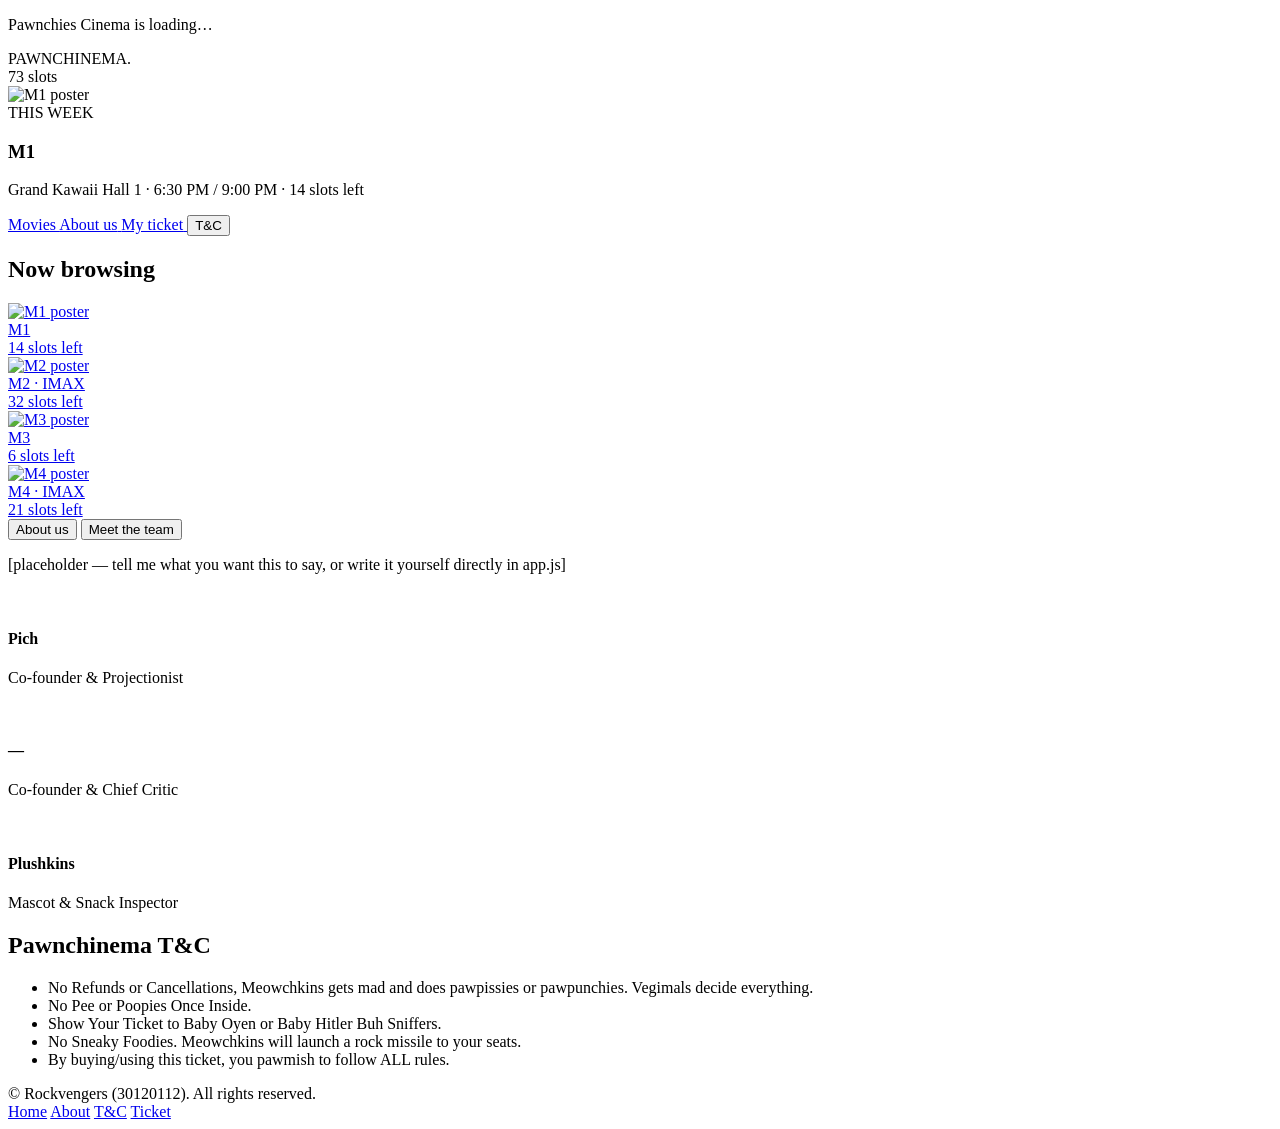
==== main.html @ f7fcdf79 "Create main.html" ====
<!DOCTYPE html>
<html lang="en">
<head>
<meta charset="UTF-8">
<meta name="viewport" content="width=device-width, initial-scale=1.0">
<title>Seat Selection</title>
<link rel="stylesheet" href="style.css">
</head>
<body>

<header class="topbar">
  <a href="index.html" class="brand" style="text-decoration:none;">← Back</a>
  <div class="topbar-right">
    <span class="slots-pill">pick a seat</span>
  </div>
</header>

<main id="movieRoot">
  <section style="margin-top:22px;">
    <div class="detail-hero">
      <img id="detailPoster" src="" alt="Movie poster">
      <div>
        <h2 id="detailCode"></h2>
        <p class="slots" id="detailSlots"></p>
      </div>
    </div>
  </section>

  <section>
    <h2>Showtime</h2>
    <div class="showtimes" id="showtimes"></div>
  </section>

  <section>
    <h2>Pick a seat</h2>
    <div class="screen-bar">
      <div class="curve"></div>
      SCREEN
    </div>
    <div class="seat-map" id="seatMap"></div>
    <div class="seat-legend">
      <span><span class="swatch" style="background:var(--panel)"></span>Open</span>
      <span><span class="swatch" style="background:var(--panel-2)"></span>Taken</span>
      <span><span class="swatch" style="background:#3a2f17"></span>Pich's seat</span>
      <span><span class="swatch" style="background:#2a1820;box-shadow:0 0 0 1px #ff6fae inset"></span>K6/K7</span>
      <span><span class="swatch" style="background:var(--gold)"></span>Your pick</span>
    </div>
  </section>

  <div class="cta-bar">
    <p class="summary" id="ctaSummary">Pick a showtime and a seat to continue</p>
    <button class="pick-btn" id="ctaButton" disabled>Continue to payment</button>
  </div>
</main>

<footer class="site-footer">© Rockvengers (30120112). All rights reserved.</footer>

<div class="mascot" aria-hidden="true"></div>

<!-- T&C modal -->
<div class="modal-backdrop" id="tncModal">
  <div class="modal-panel">
    <h3>Pawnchies T&amp;C</h3>
    <div class="tnc-scroll" id="tncScroll">
      <ul>
        <li>No Refunds or Cancellations. Test. Vegimals decide everything.</li>
        <li>No Pee or Poopies Once Inside.</li>
        <li>Show Your Ticket to Baby Oyen or Baby Hitler Buh Sniffers.</li>
        <li>No Sneaky Foodies. Meowchkins will launch a rock missile to your seats.</li>
        <li>By buying/using this ticket, you pawmish to follow ALL rules.</li>
      </ul>
    </div>
    <p class="scroll-hint" id="scrollHint">Scroll to the bottom to unlock the checkbox</p>
    <label class="agree-row">
      <input type="checkbox" id="agreeCheck" disabled>
      I've read the T&amp;C and I pawmish to follow them
    </label>
    <button class="pick-btn" id="tncConfirm" disabled>Confirm &amp; get ticket</button>
    <button class="pick-btn" id="tncCancel" style="background:var(--panel-2);color:var(--text);margin-top:8px;">Not yet</button>
  </div>
</div>

<script src="app.js"></script>
</body>
</html>
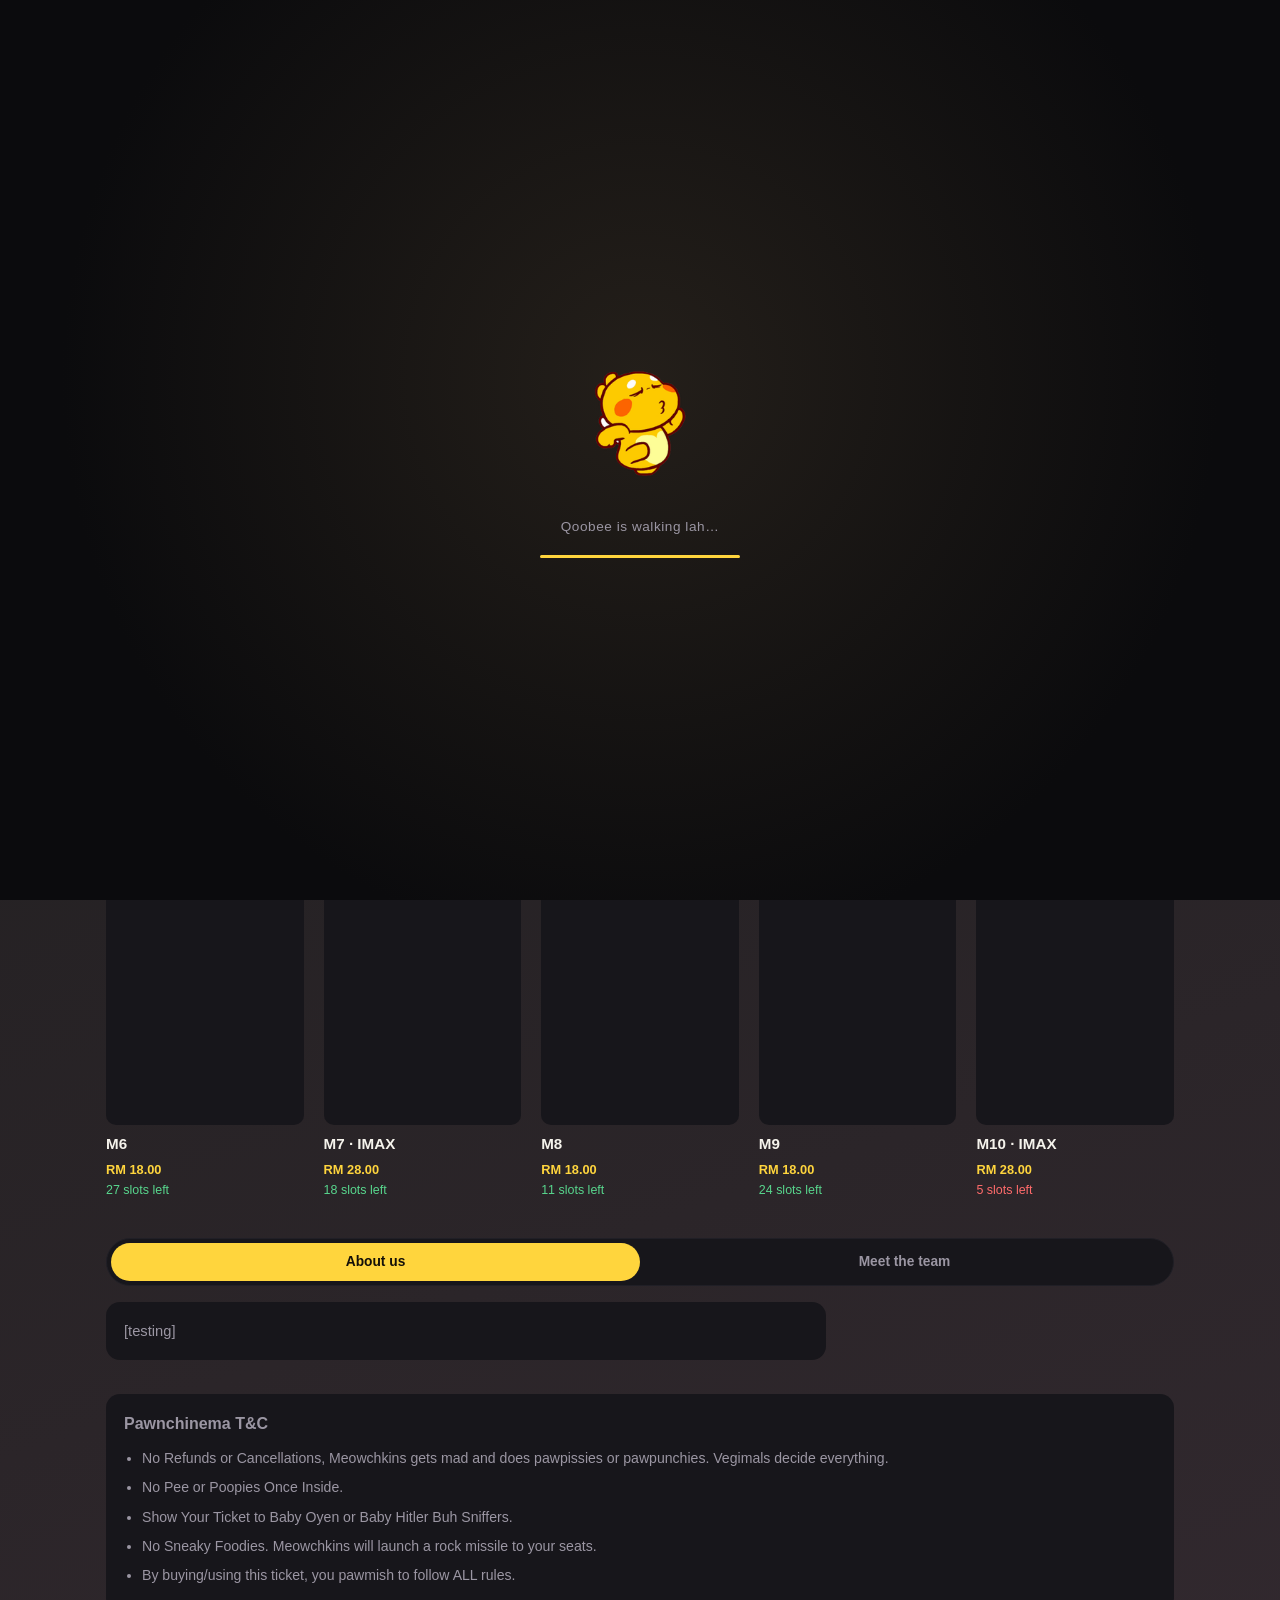
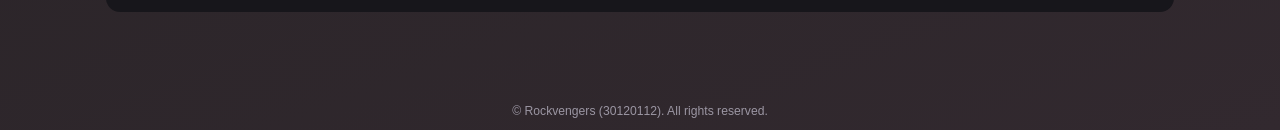
==== commit 13761e25: "Qoobee" ====
--- a/main.html
+++ b/main.html
@@ -4,6 +4,7 @@
 <meta charset="UTF-8">
 <meta name="viewport" content="width=device-width, initial-scale=1.0">
 <title>Seat Selection</title>
+<link rel="icon" href="assets/polaroid-3.ico">
 <link rel="stylesheet" href="style.css">
 </head>
 <body>
@@ -11,7 +12,7 @@
 <header class="topbar">
   <a href="index.html" class="brand" style="text-decoration:none;">← Back</a>
   <div class="topbar-right">
-    <span class="slots-pill">pick a seat</span>
+    <span class="slots-pill">pick seats</span>
   </div>
 </header>
 
@@ -22,6 +23,8 @@
       <div>
         <h2 id="detailCode"></h2>
         <p class="slots" id="detailSlots"></p>
+        <p class="price-tag" id="detailPrice"></p>
+        <p class="desc" id="detailDesc"></p>
       </div>
     </div>
   </section>
@@ -32,8 +35,8 @@
   </section>
 
   <section>
-    <h2>Pick a seat</h2>
-    <div class="screen-bar">
+    <h2>Pick your seats</h2>
+    <div class="screen-bar" id="screenBar">
       <div class="curve"></div>
       SCREEN
     </div>
@@ -41,21 +44,18 @@
     <div class="seat-legend">
       <span><span class="swatch" style="background:var(--panel)"></span>Open</span>
       <span><span class="swatch" style="background:var(--panel-2)"></span>Taken</span>
-      <span><span class="swatch" style="background:#3a2f17"></span>Pich's seat</span>
-      <span><span class="swatch" style="background:#2a1820;box-shadow:0 0 0 1px #ff6fae inset"></span>K6/K7</span>
       <span><span class="swatch" style="background:var(--gold)"></span>Your pick</span>
     </div>
   </section>
 
   <div class="cta-bar">
-    <p class="summary" id="ctaSummary">Pick a showtime and a seat to continue</p>
+    <p class="summary" id="ctaSummary">Pick a showtime and your seats to continue</p>
     <button class="pick-btn" id="ctaButton" disabled>Continue to payment</button>
   </div>
 </main>
 
 <footer class="site-footer">© Rockvengers (30120112). All rights reserved.</footer>
 
-<div class="mascot" aria-hidden="true"></div>
 
 <!-- T&C modal -->
 <div class="modal-backdrop" id="tncModal">
@@ -63,7 +63,7 @@
     <h3>Pawnchies T&amp;C</h3>
     <div class="tnc-scroll" id="tncScroll">
       <ul>
-        <li>No Refunds or Cancellations. Test. Vegimals decide everything.</li>
+        <li>No Refunds or Cancellations, Meowchkins gets mad and does pawpissies or pawpunchies. Vegimals decide everything.</li>
         <li>No Pee or Poopies Once Inside.</li>
         <li>Show Your Ticket to Baby Oyen or Baby Hitler Buh Sniffers.</li>
         <li>No Sneaky Foodies. Meowchkins will launch a rock missile to your seats.</li>
--- a/style.css
+++ b/style.css
@@ -0,0 +1,486 @@
+:root{
+  --bg:#0b0b0d;
+  --panel:#17161b;
+  --panel-2:#201f26;
+  --gold:#ffd53d;
+  --gold-deep:#caa100;
+  --text:#f5f3ec;
+  --muted:#9b96a3;
+  --good:#58d68d;
+  --danger:#ff6b6b;
+  --radius:14px;
+}
+*{box-sizing:border-box;}
+body{
+  margin:0;
+  font-family:-apple-system,BlinkMacSystemFont,"Segoe UI",Roboto,Arial,sans-serif;
+  background:var(--bg);
+  color:var(--text);
+  line-height:1.5;
+  padding-bottom:70px;
+}
+a{color:inherit;}
+img{max-width:100%;}
+
+.topbar{
+  display:flex;
+  align-items:center;
+  justify-content:space-between;
+  padding:16px 18px;
+  border-bottom:1px solid var(--panel-2);
+}
+.brand{
+  display:flex;
+  align-items:center;
+  gap:8px;
+  font-weight:800;
+  font-size:1.15rem;
+  letter-spacing:0.01em;
+}
+.brand .dot{color:var(--gold);}
+.desktop-nav{display:none;gap:28px;align-items:center;}
+.desktop-nav a{color:var(--muted);text-decoration:none;font-size:0.9rem;font-weight:600;}
+.desktop-nav a:hover{color:var(--gold);}
+.topbar-right{
+  display:flex;
+  align-items:center;
+  gap:14px;
+  font-size:0.85rem;
+}
+.slots-pill{
+  background:var(--panel);
+  border:1px solid var(--panel-2);
+  color:var(--gold);
+  padding:5px 12px;
+  border-radius:999px;
+  font-weight:700;
+}
+
+.banner-wrap{padding:18px 16px 4px;}
+.spotlight{
+  background:linear-gradient(160deg,#1b1a20,#242029);
+  border:1px solid var(--panel-2);
+  border-radius:18px;
+  padding:20px;
+  display:flex;
+  gap:16px;
+  align-items:center;
+}
+.spotlight img{
+  width:84px;height:122px;object-fit:cover;border-radius:10px;flex-shrink:0;
+}
+.spotlight .tag{
+  display:inline-block;
+  font-size:0.68rem;
+  background:var(--gold);
+  color:#141008;
+  padding:2px 8px;
+  border-radius:5px;
+  font-weight:800;
+  letter-spacing:0.02em;
+}
+.spotlight h3{margin:6px 0 4px;font-size:1.1rem;}
+.spotlight p{margin:0;color:var(--muted);font-size:0.85rem;}
+.dots{
+  display:flex;justify-content:center;gap:6px;margin:12px 0 2px;
+}
+.dots span{
+  width:6px;height:6px;border-radius:50%;background:var(--panel-2);
+}
+.dots span.active{background:var(--gold);width:16px;border-radius:4px;}
+
+.quicklinks{
+  display:flex;
+  gap:20px;
+  padding:22px 16px 4px;
+  overflow-x:auto;
+}
+.quicklink{
+  display:flex;
+  flex-direction:column;
+  align-items:center;
+  gap:6px;
+  flex:0 0 auto;
+  width:64px;
+  background:none;
+  border:none;
+  color:var(--text);
+  font:inherit;
+  cursor:pointer;
+  text-decoration:none;
+  text-align:center;
+}
+.quicklink .circle{
+  width:50px;height:50px;border-radius:50%;
+  background:var(--panel);
+  border:1px solid var(--panel-2);
+  display:flex;align-items:center;justify-content:center;
+  font-size:1.3rem;
+}
+.quicklink span{font-size:0.7rem;color:var(--muted);}
+
+main{max-width:720px;margin:0 auto;padding:0 16px 40px;}
+section{margin-top:34px;}
+section > h2{
+  font-size:1rem;
+  margin:0 0 12px;
+  color:var(--muted);
+  font-weight:700;
+}
+
+.tab-toggle{
+  display:flex;
+  background:var(--panel);
+  border-radius:999px;
+  padding:4px;
+  margin-bottom:16px;
+  border:1px solid var(--panel-2);
+}
+.tab-toggle button{
+  flex:1;
+  padding:9px 0;
+  border:none;
+  border-radius:999px;
+  background:none;
+  color:var(--muted);
+  font:inherit;
+  font-weight:700;
+  font-size:0.86rem;
+  cursor:pointer;
+}
+.tab-toggle button.active{
+  background:var(--gold);
+  color:#141008;
+}
+.tab-panel{display:none;}
+.tab-panel.active{display:block;}
+.about-copy{
+  background:var(--panel);
+  border-radius:var(--radius);
+  padding:18px;
+  color:var(--muted);
+  font-size:0.92rem;
+}
+.about-copy p{margin:0 0 10px;}
+.about-copy p:last-child{margin:0;}
+
+.browse-row{
+  display:flex;gap:16px;overflow-x:auto;
+  padding:4px 4px 14px;
+  scroll-snap-type:x mandatory;
+  -webkit-overflow-scrolling:touch;
+}
+.browse-row::-webkit-scrollbar{height:6px;}
+.browse-row::-webkit-scrollbar-thumb{background:var(--panel-2);border-radius:4px;}
+.poster-card{
+  flex:0 0 auto;width:148px;scroll-snap-align:start;
+  text-align:left;color:inherit;text-decoration:none;
+  display:block;
+}
+.poster-card img{
+  width:148px;height:216px;object-fit:cover;border-radius:10px;
+  background:var(--panel);display:block;
+  transition:transform .2s ease;
+}
+.poster-card:hover img{transform:scale(1.03);}
+.poster-card .code{
+  margin-top:8px;font-weight:800;font-size:0.95rem;
+}
+.poster-card .slots{
+  margin-top:2px;font-size:0.78rem;color:var(--good);
+}
+.poster-card .slots.low{color:var(--danger);}
+
+.team-grid{
+  display:grid;grid-template-columns:repeat(auto-fit,minmax(130px,1fr));gap:14px;
+}
+.team-card{
+  background:var(--panel);border-radius:var(--radius);padding:14px;text-align:center;
+}
+.team-card img{
+  width:100%;aspect-ratio:1/1;object-fit:cover;border-radius:50%;background:var(--panel-2);
+}
+.team-card h4{margin:10px 0 2px;font-size:0.92rem;}
+.team-card p{margin:0;font-size:0.76rem;color:var(--muted);}
+
+.tnc-box{
+  background:var(--panel);border-radius:var(--radius);padding:18px;
+}
+.tnc-box ul{margin:0;padding-left:18px;color:var(--muted);font-size:0.88rem;}
+.tnc-box li{margin-bottom:8px;}
+
+footer.site-footer{
+  text-align:center;color:var(--muted);font-size:0.76rem;padding:30px 16px 10px;
+}
+.bottom-tabs{
+  position:fixed;bottom:0;left:0;right:0;
+  background:var(--bg);
+  border-top:1px solid var(--panel-2);
+  display:flex;
+  z-index:30;
+}
+.bottom-tabs a{
+  flex:1;display:flex;flex-direction:column;align-items:center;gap:3px;
+  padding:9px 0 8px;text-decoration:none;color:var(--muted);font-size:0.68rem;
+}
+.bottom-tabs a.active{color:var(--gold);}
+.bottom-tabs .icon{font-size:1.1rem;}
+.bottom-tabs a.nav-center{justify-content:flex-end;}
+.nav-center-circle{
+  width:48px;height:48px;border-radius:50%;
+  margin-top:-26px;
+  background:var(--gold);color:#141008;
+  display:flex;align-items:center;justify-content:center;
+  box-shadow:0 4px 12px rgba(0,0,0,0.45);
+}
+.center-label{font-size:0.68rem;color:var(--muted);margin-top:3px;}
+
+@media (min-width:860px){
+  .desktop-nav{display:flex;}
+  .bottom-tabs{display:none;}
+  .quicklinks{display:none;}
+  body{padding-bottom:0;}
+  main{padding-bottom:60px;}
+}
+
+.detail-hero{display:flex;gap:16px;align-items:flex-start;}
+.detail-hero img{width:120px;height:176px;object-fit:cover;border-radius:12px;}
+.detail-hero h2{margin:0 0 4px;font-size:1.3rem;}
+.detail-hero .slots{color:var(--good);font-size:0.85rem;margin:0;}
+
+.showtimes{display:flex;flex-wrap:wrap;gap:8px;margin-top:6px;}
+.showtime-btn{
+  padding:9px 14px;border-radius:8px;border:1px solid var(--panel-2);
+  background:var(--panel);color:var(--text);cursor:pointer;font-size:0.86rem;
+}
+.showtime-btn.selected{background:var(--gold);border-color:var(--gold);color:#141008;font-weight:700;}
+
+.screen-bar{
+  margin:22px auto 18px;
+  width:84%;
+  text-align:center;
+  color:var(--muted);
+  font-size:0.72rem;
+  letter-spacing:0.15em;
+}
+.screen-bar .curve{
+  height:6px;background:var(--panel-2);
+  border-radius:50%/100% 100% 0 0;
+  margin-bottom:8px;
+}
+.seat-map{display:flex;flex-direction:column;gap:6px;align-items:flex-start;overflow-x:auto;max-width:100%;padding-bottom:4px;}
+/* auto margins centre narrow rows but fall back to the left edge when a row is
+   wider than the screen, so the left seats stay reachable by scrolling */
+.seat-row{display:flex;gap:4px;align-items:center;margin-inline:auto;}
+.row-label{width:14px;flex-shrink:0;color:var(--muted);font-size:0.66rem;text-align:center;}
+.seat{
+  width:22px;height:21px;flex-shrink:0;border-radius:5px 5px 2px 2px;
+  background:var(--panel);border:1px solid var(--panel-2);
+  cursor:pointer;font-size:0.55rem;color:var(--muted);
+  display:flex;align-items:center;justify-content:center;
+}
+.seat.taken{background:var(--panel-2);color:#59525f;cursor:not-allowed;}
+.seat.selected{background:var(--gold);border-color:var(--gold);color:#141008;font-weight:700;}
+.seat-legend{display:flex;gap:14px;justify-content:center;margin-top:16px;flex-wrap:wrap;font-size:0.74rem;color:var(--muted);}
+.seat-legend .swatch{display:inline-block;width:12px;height:12px;border-radius:3px;margin-right:5px;vertical-align:-1px;}
+
+.pay-summary{
+  background:var(--panel);border-radius:var(--radius);padding:16px;margin-top:18px;
+}
+.pay-summary h3{margin:0 0 4px;font-size:1.05rem;}
+.pay-summary p{margin:0;color:var(--muted);font-size:0.85rem;}
+.pay-methods{display:flex;flex-direction:column;gap:10px;margin-top:14px;}
+.pay-method{
+  display:flex;align-items:center;gap:12px;
+  background:var(--panel);border:1px solid var(--panel-2);border-radius:12px;
+  padding:14px;cursor:pointer;
+}
+.pay-method input{width:18px;height:18px;flex-shrink:0;}
+.pay-method .pm-name{font-weight:700;}
+.pay-method .pm-sub{font-size:0.76rem;color:var(--muted);}
+.card-fields{margin-top:16px;display:flex;flex-direction:column;gap:10px;}
+.card-fields input{
+  background:var(--panel);border:1px solid var(--panel-2);border-radius:9px;
+  padding:12px;color:var(--text);font:inherit;font-size:0.9rem;
+}
+.card-row{display:flex;gap:10px;}
+.card-row input{flex:1;}
+.pay-amount{margin:18px 0 10px;text-align:center;color:var(--muted);font-size:0.86rem;}
+
+.qr-wrap{display:flex;flex-direction:column;align-items:center;gap:8px;padding:16px 0 4px;}
+.qr-wrap p{margin:0;font-size:0.72rem;color:#8b839a;}
+.receipt-email{padding:16px 22px 0;display:flex;flex-direction:column;gap:8px;}
+.receipt-email input{
+  padding:11px;border-radius:9px;border:1px solid #e4dfe9;font:inherit;font-size:0.88rem;
+}
+.receipt-email button{
+  padding:11px;border-radius:9px;border:none;background:var(--gold);color:#141008;font-weight:700;cursor:pointer;
+}
+.receipt-email .status{font-size:0.78rem;min-height:1em;}
+
+.cta-bar{
+  position:sticky;bottom:60px;
+  margin-top:28px;
+  background:var(--panel);
+  border:1px solid var(--panel-2);
+  border-radius:14px;
+  padding:14px;
+  display:flex;
+  flex-direction:column;
+  gap:10px;
+}
+.cta-bar .summary{font-size:0.82rem;color:var(--muted);}
+.pick-btn{
+  width:100%;padding:13px;border:none;border-radius:10px;
+  background:var(--gold);color:#141008;font-weight:800;font-size:0.98rem;cursor:pointer;
+}
+.pick-btn:disabled{opacity:0.35;cursor:not-allowed;}
+
+.modal-backdrop{
+  position:fixed;inset:0;background:rgba(5,4,6,0.78);
+  display:none;align-items:flex-end;justify-content:center;z-index:60;
+}
+.modal-backdrop.open{display:flex;}
+.modal-panel{
+  background:var(--panel);width:100%;max-width:520px;
+  border-radius:18px 18px 0 0;padding:22px;max-height:85vh;
+  display:flex;flex-direction:column;
+}
+@media(min-width:600px){
+  .modal-backdrop{align-items:center;}
+  .modal-panel{border-radius:18px;}
+}
+.modal-panel h3{margin:0 0 12px;}
+.tnc-scroll{
+  overflow-y:auto;border:1px solid var(--panel-2);border-radius:10px;
+  padding:14px;font-size:0.85rem;color:var(--muted);margin-bottom:14px;flex:1;
+}
+.tnc-scroll li{margin-bottom:10px;}
+.agree-row{
+  display:flex;align-items:center;gap:10px;margin-bottom:14px;font-size:0.88rem;
+}
+.agree-row input{width:18px;height:18px;}
+.modal-panel .pick-btn{margin-top:0;}
+.scroll-hint{font-size:0.74rem;color:var(--danger);margin:-6px 0 12px;}
+
+.ticket{
+  background:#fff;color:#141008;border-radius:14px;overflow:hidden;max-width:380px;margin:24px auto 0;
+}
+.ticket-top{background:linear-gradient(135deg,var(--gold),#fff3c4);padding:20px 22px;}
+.ticket-top p{margin:0;font-size:0.72rem;letter-spacing:0.08em;color:#4a3c08;opacity:0.85;}
+.ticket-top h3{margin:4px 0 0;font-size:1.3rem;}
+.ticket-body{padding:18px 22px;}
+.ticket-row{display:flex;justify-content:space-between;font-size:0.86rem;padding:8px 0;border-bottom:1px dashed #e4dfe9;}
+.ticket-row:last-child{border-bottom:none;}
+.ticket-row span:first-child{color:#8b839a;}
+.ticket-foot{padding:14px 22px 22px;display:flex;gap:10px;}
+.ticket-foot button{flex:1;padding:11px;border-radius:9px;border:none;font-weight:700;cursor:pointer;font-size:0.88rem;}
+.btn-print{background:#141008;color:#fff;}
+.btn-home{background:#efe9f3;color:#141008;text-decoration:none;display:flex;align-items:center;justify-content:center;}
+
+/* qoobee-sprite.png is 3910x220 but its 6 full frames are NOT on an even grid
+   (the 10-cell slicing cut figures in half). Each keyframe below is the left
+   edge of a 300px window centred on one figure, in sheet pixels, scaled by
+   --h/220 so any element height works. */
+.splash-sprite{
+  height:var(--h);
+  width:calc(var(--h) * 300 / 220);
+  background-image:url('assets/qoobee-sprite.png');
+  background-repeat:no-repeat;
+  background-size:auto 100%;
+  background-position-x:calc(var(--h) * -696.5 / 220);
+  animation:qoobee-walk 0.6s infinite;
+  animation-timing-function:steps(1, end);
+}
+@keyframes qoobee-walk{
+  0%      {background-position-x:calc(var(--h) * -696.5 / 220);}
+  16.667% {background-position-x:calc(var(--h) * -1141.5 / 220);}
+  33.333% {background-position-x:calc(var(--h) * -1590 / 220);}
+  50%     {background-position-x:calc(var(--h) * -2031.5 / 220);}
+  66.667% {background-position-x:calc(var(--h) * -2473 / 220);}
+  83.333% {background-position-x:calc(var(--h) * -2919.5 / 220);}
+  100%    {background-position-x:calc(var(--h) * -2919.5 / 220);}
+}
+@media (prefers-reduced-motion:reduce){
+  .splash-sprite{animation:none;}
+}
+
+.splash{
+  position:fixed;inset:0;
+  background:radial-gradient(circle at 50% 42%,#241f1a,#0b0b0d 70%);
+  display:flex;flex-direction:column;align-items:center;justify-content:center;
+  z-index:100;gap:18px;
+  transition:opacity .5s ease;
+}
+.splash-sprite{--h:157px;}
+.splash p{color:var(--muted);font-size:0.85rem;letter-spacing:0.04em;margin:0;}
+.splash .bar{
+  width:min(60vw,200px);height:3px;background:var(--panel-2);border-radius:3px;overflow:hidden;
+}
+.splash .bar-fill{
+  height:100%;width:0%;background:var(--gold);
+  animation:loadbar 2.6s ease forwards;
+}
+@keyframes loadbar{from{width:0%;}to{width:100%;}}
+.splash.hide{opacity:0;pointer-events:none;}
+/* ---------------- halls: flat standard vs curved IMAX ---------------- */
+.screen-bar.standard .curve{height:5px;border-radius:2px;}
+.screen-bar.imax{width:100%;color:var(--gold);}
+.screen-bar.imax .curve{
+  height:22px;background:none;
+  border-top:4px solid var(--gold);
+  border-radius:50%/100% 100% 0 0;
+  box-shadow:0 -6px 18px -6px rgba(255,213,61,.45);
+}
+/* edge seats lift toward the screen and turn to face the middle */
+.seat-map.imax{padding-top:18px;}
+.seat-map.imax .seat{
+  transform:translateY(calc(var(--x) * var(--x) * -16px)) rotate(calc(var(--x) * -12deg));
+}
+
+.price-tag{color:var(--gold);font-size:0.8rem;font-weight:700;margin:4px 0 0;}
+.spotlight .price-tag{color:var(--gold);margin-top:4px;}
+.poster-ph{width:148px;height:216px;border-radius:10px;background:var(--panel);}
+.desc{color:var(--muted);font-size:0.9rem;margin:14px 0 0;}
+
+.currency-select{
+  background:var(--panel);color:var(--text);
+  border:1px solid var(--panel-2);border-radius:999px;
+  padding:5px 10px;font:inherit;font-size:0.8rem;font-weight:700;cursor:pointer;
+}
+
+/* payment done: twinkle OK gif replaces the walking sprite */
+.splash-okay{width:180px;height:180px;object-fit:contain;}
+
+/* ---------------- desktop ---------------- */
+@media (min-width:860px){
+  .topbar{padding:18px 48px;}
+  .banner-wrap{max-width:1100px;margin:0 auto;padding:28px 16px 4px;}
+  .spotlight{padding:28px;gap:28px;}
+  .spotlight img{width:120px;height:176px;}
+  .spotlight h3{font-size:1.4rem;}
+  main{max-width:1100px;}
+  .browse-row{display:grid;grid-template-columns:repeat(5,1fr);gap:28px 20px;overflow:visible;padding:4px 0;}
+  .poster-card{width:auto;}
+  .poster-card img,.poster-ph{width:100%;height:auto;aspect-ratio:2/3;}
+  .team-grid{grid-template-columns:repeat(3,minmax(0,200px));justify-content:start;}
+  .about-copy{max-width:720px;}
+
+  #movieRoot{display:grid;grid-template-columns:300px 1fr;column-gap:56px;align-items:start;}
+  #movieRoot > section:nth-of-type(1){grid-column:1;grid-row:1 / span 3;position:sticky;top:24px;}
+  #movieRoot > section:nth-of-type(2),
+  #movieRoot > section:nth-of-type(3),
+  #movieRoot > .cta-bar{grid-column:2;}
+  .detail-hero{flex-direction:column;}
+  .detail-hero img{width:100%;height:auto;aspect-ratio:2/3;}
+  .detail-hero div{width:100%;}
+  .seat{width:34px;height:32px;font-size:0.72rem;}
+  .seat-row{gap:7px;}
+  .row-label{width:18px;font-size:0.8rem;}
+  /* 18-seat imax rows need smaller seats to fit the right column */
+  .seat-map.imax .seat{width:28px;height:27px;font-size:0.66rem;}
+  .seat-map.imax .seat-row{gap:5px;}
+  .cta-bar{bottom:20px;}
+
+  #paymentRoot{max-width:520px;}
+}
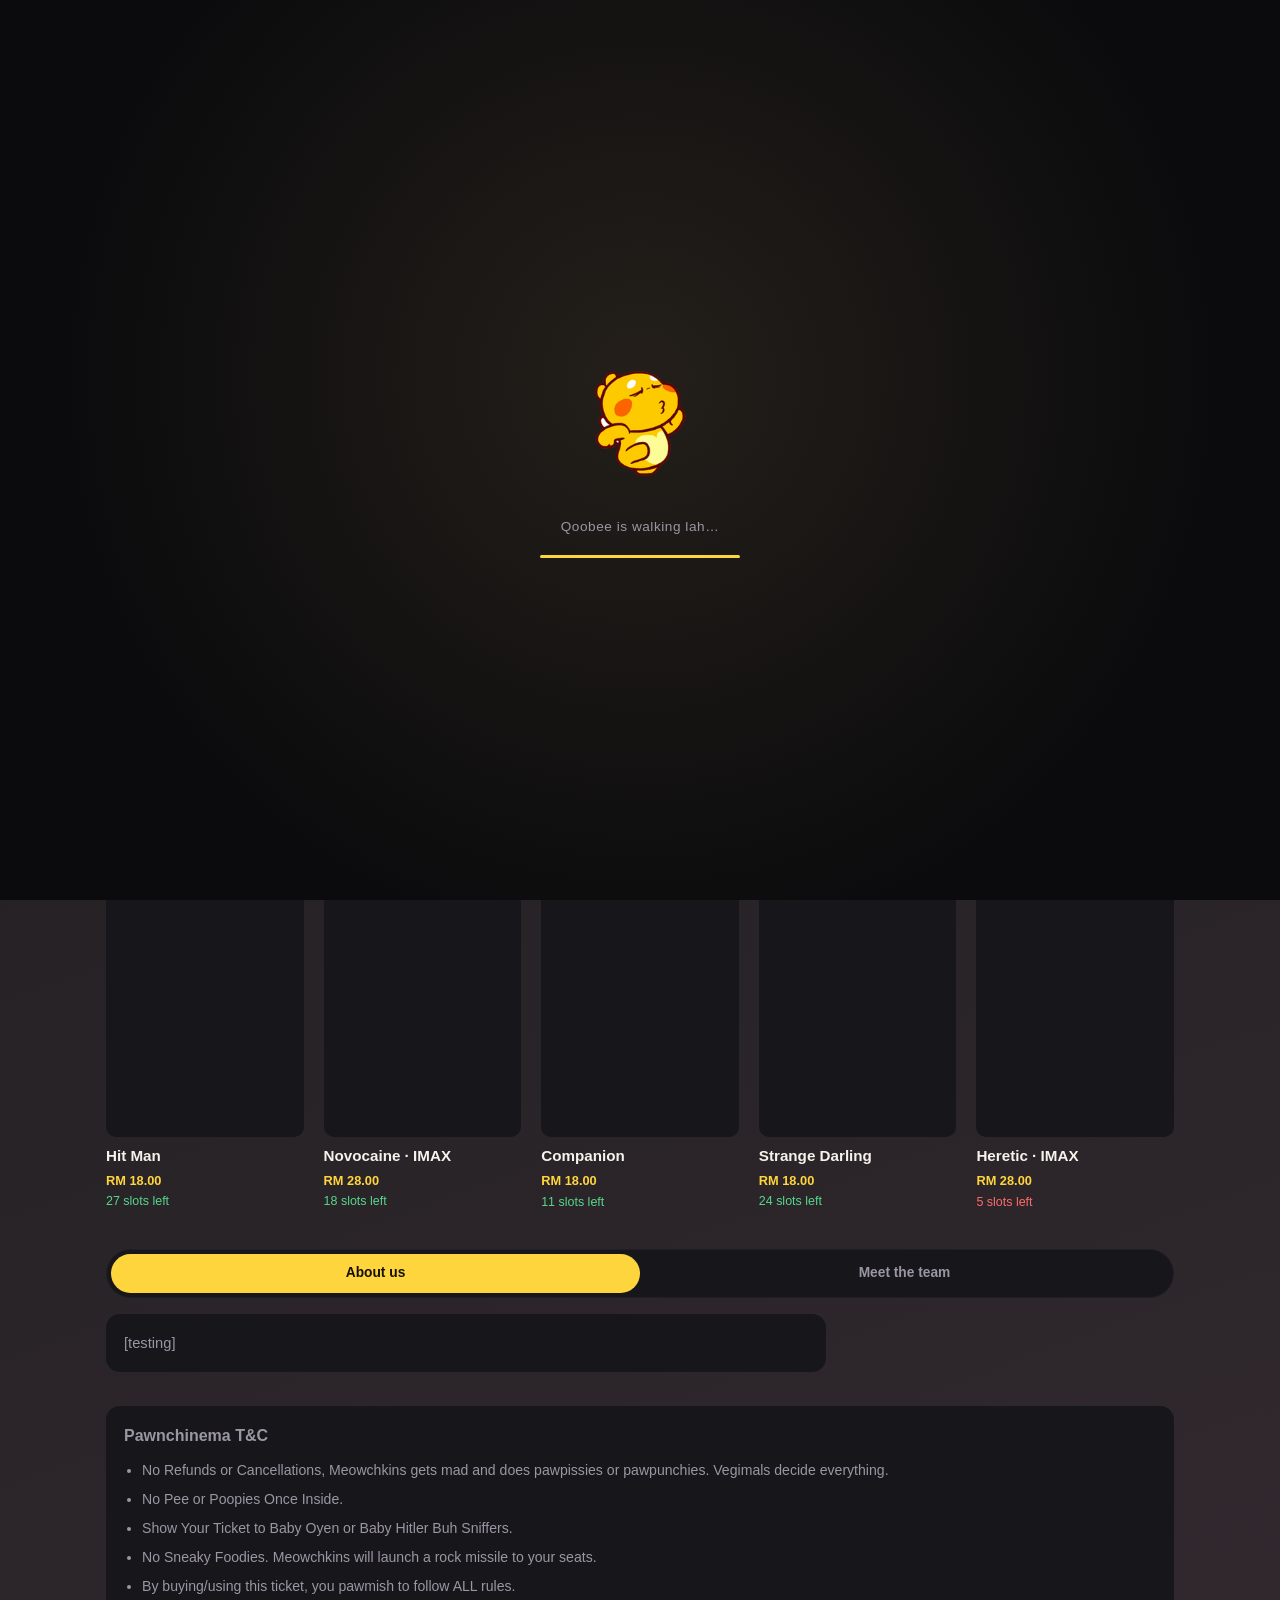
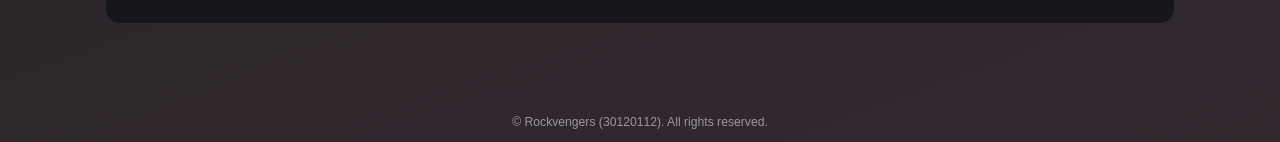
==== commit 1551b7fd: "e-tickets n stuff" ====
--- a/main.html
+++ b/main.html
@@ -5,6 +5,9 @@
 <meta name="viewport" content="width=device-width, initial-scale=1.0">
 <title>Seat Selection</title>
 <link rel="icon" href="assets/polaroid-3.ico">
+<link rel="preconnect" href="https://fonts.googleapis.com">
+<link rel="preconnect" href="https://fonts.gstatic.com" crossorigin>
+<link rel="stylesheet" href="https://fonts.googleapis.com/css2?family=Bebas+Neue&family=Grenze+Gotisch:wght@700&family=Space+Mono:wght@400;700&display=swap">
 <link rel="stylesheet" href="style.css">
 </head>
 <body>
@@ -18,10 +21,12 @@
 
 <main id="movieRoot">
   <section style="margin-top:22px;">
+    <div class="detail-backdrop" id="detailBackdrop"></div>
     <div class="detail-hero">
       <img id="detailPoster" src="" alt="Movie poster">
       <div>
         <h2 id="detailCode"></h2>
+        <p class="detail-meta" id="detailMeta"></p>
         <p class="slots" id="detailSlots"></p>
         <p class="price-tag" id="detailPrice"></p>
         <p class="desc" id="detailDesc"></p>
--- a/style.css
+++ b/style.css
@@ -1,3 +1,10 @@
+/* Whole Lotta Red logo font (dafont, personal use only) */
+@font-face{
+  font-family:"Slash Signature";
+  src:url("assets/fonts/Slash Signature Personal Use Only.ttf") format("truetype");
+  font-display:swap;
+}
+
 :root{
   --bg:#0b0b0d;
   --panel:#17161b;
@@ -38,6 +45,14 @@
   letter-spacing:0.01em;
 }
 .brand .dot{color:var(--gold);}
+a.brand{text-decoration:none;}
+.brand-logo{height:44px;width:auto;display:block;filter:drop-shadow(0 2px 6px rgba(0,0,0,.5));}
+.brand-name{
+  font-family:"Slash Signature","Grenze Gotisch",serif;font-weight:400;
+  font-size:1.9rem;line-height:1;letter-spacing:0.01em;
+  color:var(--text);
+  text-shadow:0 0 14px rgba(255,255,255,.12);
+}
 .desktop-nav{display:none;gap:28px;align-items:center;}
 .desktop-nav a{color:var(--muted);text-decoration:none;font-size:0.9rem;font-weight:600;}
 .desktop-nav a:hover{color:var(--gold);}
@@ -307,8 +322,6 @@
 .card-row input{flex:1;}
 .pay-amount{margin:18px 0 10px;text-align:center;color:var(--muted);font-size:0.86rem;}
 
-.qr-wrap{display:flex;flex-direction:column;align-items:center;gap:8px;padding:16px 0 4px;}
-.qr-wrap p{margin:0;font-size:0.72rem;color:#8b839a;}
 .receipt-email{padding:16px 22px 0;display:flex;flex-direction:column;gap:8px;}
 .receipt-email input{
   padding:11px;border-radius:9px;border:1px solid #e4dfe9;font:inherit;font-size:0.88rem;
@@ -343,8 +356,8 @@
 .modal-backdrop.open{display:flex;}
 .modal-panel{
   background:var(--panel);width:100%;max-width:520px;
-  border-radius:18px 18px 0 0;padding:22px;max-height:85vh;
-  display:flex;flex-direction:column;
+  border-radius:18px 18px 0 0;padding:22px;max-height:85vh;max-height:85dvh;
+  display:flex;flex-direction:column;overflow:hidden;
 }
 @media(min-width:600px){
   .modal-backdrop{align-items:center;}
@@ -354,6 +367,8 @@
 .tnc-scroll{
   overflow-y:auto;border:1px solid var(--panel-2);border-radius:10px;
   padding:14px;font-size:0.85rem;color:var(--muted);margin-bottom:14px;flex:1;
+  min-height:0; /* lets the list shrink and scroll instead of overflowing the panel */
+  overscroll-behavior:contain;-webkit-overflow-scrolling:touch;
 }
 .tnc-scroll li{margin-bottom:10px;}
 .agree-row{
@@ -363,16 +378,6 @@
 .modal-panel .pick-btn{margin-top:0;}
 .scroll-hint{font-size:0.74rem;color:var(--danger);margin:-6px 0 12px;}
 
-.ticket{
-  background:#fff;color:#141008;border-radius:14px;overflow:hidden;max-width:380px;margin:24px auto 0;
-}
-.ticket-top{background:linear-gradient(135deg,var(--gold),#fff3c4);padding:20px 22px;}
-.ticket-top p{margin:0;font-size:0.72rem;letter-spacing:0.08em;color:#4a3c08;opacity:0.85;}
-.ticket-top h3{margin:4px 0 0;font-size:1.3rem;}
-.ticket-body{padding:18px 22px;}
-.ticket-row{display:flex;justify-content:space-between;font-size:0.86rem;padding:8px 0;border-bottom:1px dashed #e4dfe9;}
-.ticket-row:last-child{border-bottom:none;}
-.ticket-row span:first-child{color:#8b839a;}
 .ticket-foot{padding:14px 22px 22px;display:flex;gap:10px;}
 .ticket-foot button{flex:1;padding:11px;border-radius:9px;border:none;font-weight:700;cursor:pointer;font-size:0.88rem;}
 .btn-print{background:#141008;color:#fff;}
@@ -484,3 +489,162 @@
 
   #paymentRoot{max-width:520px;}
 }
+
+/* ---------------- payment: email the e-ticket ---------------- */
+.pay-email{
+  width:100%;background:var(--panel);border:1px solid var(--panel-2);border-radius:9px;
+  padding:12px;color:var(--text);font:inherit;font-size:0.9rem;
+}
+.pay-email.bad{border-color:var(--danger);}
+.pay-email-note{font-size:0.76rem;color:var(--muted);margin:8px 0 0;}
+
+/* ---------------- e-ticket (format from e-ticketies.pdf) ----------------
+   sizes are in cqw (% of the ticket's width) so it scales like an image */
+.ticket-summary{color:var(--muted);font-size:0.86rem;margin:22px 0 6px;}
+.eticket-pair{margin-top:18px;}
+.eticket-count{font-size:0.74rem;letter-spacing:0.08em;text-transform:uppercase;color:var(--muted);margin:0 0 6px;}
+.eticket-scroll{container-type:inline-size;margin-bottom:12px;}
+.eticket{
+  display:grid;width:100%;aspect-ratio:1568/507;
+  border-radius:10px;overflow:hidden;
+  box-shadow:0 10px 28px rgba(0,0,0,.18);
+  font-family:"Space Mono",ui-monospace,monospace;
+}
+.eticket.front{grid-template-columns:67.9% 6.2% 1fr;}
+.et-art{position:relative;background:#222 center/cover no-repeat;color:#f4f1ea;}
+.et-art::before{
+  content:"";position:absolute;inset:0;
+  background:linear-gradient(90deg,rgba(0,0,0,.6),rgba(0,0,0,.25) 35%,rgba(0,0,0,.3));
+}
+.et-premiere{
+  position:absolute;left:2.4cqw;top:16%;z-index:1;
+  writing-mode:vertical-rl;font-size:2.1cqw;letter-spacing:.32em;line-height:1.7;
+}
+.et-hallseat{
+  position:absolute;top:22%;left:6%;right:4%;z-index:1;
+  text-align:center;font-size:1.85cqw;letter-spacing:.1em;
+}
+.et-title{
+  position:absolute;left:6%;right:4%;top:56%;transform:translateY(-50%);z-index:1;
+  margin:0;text-align:center;white-space:nowrap;
+  font-family:"Bebas Neue",Impact,sans-serif;font-weight:400;line-height:.9;letter-spacing:.02em;
+  color:#f4f1ea;text-shadow:0 .3cqw 1.4cqw rgba(0,0,0,.55);
+}
+.et-strip{background:#000;display:flex;align-items:center;justify-content:center;}
+.et-strip span{
+  writing-mode:vertical-rl;transform:rotate(180deg);
+  font-family:"Bebas Neue",Impact,sans-serif;font-size:4.4cqw;letter-spacing:.06em;color:#fff;
+}
+.et-stub{
+  background:#fff;color:#141008;text-align:right;
+  display:flex;flex-direction:column;justify-content:center;gap:3cqw;padding:0 2.2cqw;
+}
+.et-stub div{display:flex;flex-direction:column;gap:.5cqw;}
+.et-stub span{font-size:1.75cqw;letter-spacing:.05em;}
+.et-stub b{font-size:1.75cqw;letter-spacing:.03em;}
+
+.eticket.back{grid-template-columns:22.6% 1fr;}
+.et-metal{display:flex;gap:2.4cqw;padding:2.4cqw 2.2cqw 2.4cqw 3cqw;color:#fff;}
+.et-metal.gold{background:linear-gradient(180deg,#d9a548 0%,#f6d88f 24%,#a8742b 50%,#f1cd7e 74%,#d39c45 100%);}
+.et-metal.copper{background:linear-gradient(180deg,#c9785a 0%,#f4b9a0 24%,#97462f 50%,#eda186 74%,#cf7a5c 100%);}
+.et-num{writing-mode:vertical-rl;align-self:center;font-size:5.4cqw;letter-spacing:.32em;text-shadow:0 .2cqw .6cqw rgba(0,0,0,.25);}
+.et-side{display:flex;flex-direction:column;justify-content:space-between;}
+.et-bc-row{display:flex;gap:.8cqw;}
+.et-code{writing-mode:vertical-rl;font-size:1.3cqw;letter-spacing:.04em;color:#141008;}
+.et-barcode{position:relative;width:5.4cqw;height:16cqw;}
+.et-barcode svg{
+  position:absolute;left:50%;top:50%;width:16cqw;height:5.4cqw;
+  transform:translate(-50%,-50%) rotate(90deg);
+}
+.et-info{writing-mode:vertical-rl;font-size:1.3cqw;line-height:1.55;letter-spacing:.04em;}
+.et-terms{
+  background:#fff;color:#141008;padding:3cqw 5cqw;
+  display:flex;flex-direction:column;justify-content:center;
+}
+.et-terms h4{font-family:"Bebas Neue",Impact,sans-serif;font-weight:400;font-size:4.6cqw;line-height:1;margin:0 0 1.2cqw;}
+.et-terms p{font-size:1.32cqw;letter-spacing:.08em;line-height:1.5;margin:0 0 1.3cqw;}
+.et-terms p:last-child{margin-bottom:0;}
+.ticket-actions{max-width:420px;margin:10px auto 0;}
+
+/* ---------------- mobile: Apple TV style ---------------- */
+.hero,#shelves,.detail-backdrop,.detail-meta{display:none;}
+@media (max-width:859px){
+  /* frosted bars, content scrolls underneath */
+  .topbar{
+    position:sticky;top:0;z-index:40;border-bottom:none;
+    background:rgba(11,11,13,.55);
+    -webkit-backdrop-filter:blur(22px) saturate(170%);backdrop-filter:blur(22px) saturate(170%);
+  }
+  .bottom-tabs{
+    background:rgba(18,18,22,.62);border-top:1px solid rgba(255,255,255,.06);
+    -webkit-backdrop-filter:blur(22px) saturate(170%);backdrop-filter:blur(22px) saturate(170%);
+  }
+  .brand-logo{height:36px;}
+  .brand-name{font-size:1.6rem;}
+  .slots-pill{display:none;}
+  .banner-wrap,.quicklinks{display:none;}
+
+  /* hero: full-bleed swipeable key art */
+  .hero{display:block;position:relative;margin-top:-68px;}
+  .hero-track{
+    display:flex;overflow-x:auto;scroll-snap-type:x mandatory;scrollbar-width:none;
+    -webkit-overflow-scrolling:touch;
+  }
+  .hero-track::-webkit-scrollbar{display:none;}
+  .hero-slide{
+    flex:0 0 100%;scroll-snap-align:start;position:relative;
+    height:min(74vh,600px);min-height:420px;
+    background:#111 center/cover no-repeat;color:#fff;text-decoration:none;
+  }
+  .hero-shade{
+    position:absolute;inset:0;
+    background:linear-gradient(180deg,rgba(11,11,13,.55) 0%,rgba(11,11,13,0) 26%,rgba(11,11,13,0) 45%,rgba(11,11,13,.85) 82%,#0b0b0d 100%);
+  }
+  .hero-info{position:absolute;left:20px;right:20px;bottom:30px;text-align:center;}
+  .hero-title{
+    margin:0;font-family:"Bebas Neue",Impact,sans-serif;font-weight:400;
+    font-size:3.1rem;line-height:.95;letter-spacing:.02em;text-shadow:0 2px 18px rgba(0,0,0,.5);
+  }
+  .hero-meta{margin:8px 0 16px;font-size:0.8rem;color:rgba(255,255,255,.75);}
+  .hero-btn{
+    display:inline-block;background:#fff;color:#0b0b0d;font-weight:700;font-size:0.92rem;
+    padding:12px 26px;border-radius:999px;
+  }
+  .hero-dots{display:flex;justify-content:center;gap:6px;margin:10px 0 0;}
+  .hero-dots span{width:6px;height:6px;border-radius:50%;background:rgba(255,255,255,.25);transition:all .25s;}
+  .hero-dots span.active{background:#fff;width:18px;border-radius:4px;}
+
+  /* shelves: big white headers, cards peek past the edge */
+  main.home{padding-left:0;padding-right:0;}
+  main.home > section,#shelves{padding-left:16px;padding-right:16px;}
+  section > h2,.shelf h2{font-size:1.2rem;color:var(--text);font-weight:800;margin:0 0 12px;}
+  #browse-section{margin-top:22px;}
+  .browse-row,.shelf-row{margin:0 -16px;padding:4px 16px 12px;scroll-padding-left:16px;}
+  .poster-card{width:128px;}
+  .poster-card img,.poster-ph{width:128px;height:190px;border-radius:12px;}
+  #shelves{display:block;}
+  .shelf{margin-top:26px;}
+  .shelf-row{display:flex;gap:12px;overflow-x:auto;scroll-snap-type:x mandatory;scrollbar-width:none;}
+  .shelf-row::-webkit-scrollbar{display:none;}
+  .wide-card{flex:0 0 74%;scroll-snap-align:start;color:inherit;text-decoration:none;}
+  .wide-art{aspect-ratio:16/9;border-radius:12px;background:#17161b center/cover no-repeat;}
+  .wide-title{margin-top:8px;font-weight:700;font-size:0.92rem;}
+  .wide-meta{font-size:0.76rem;color:var(--muted);}
+  .wide-meta .price-tag{display:inline;margin:0;font-size:0.76rem;}
+
+  /* movie page: backdrop hero instead of the small poster */
+  #movieRoot > section:first-child{margin-top:0 !important;}
+  .detail-backdrop{
+    display:block;margin:0 -16px;height:62vw;max-height:360px;
+    background:#111 center/cover no-repeat;
+    -webkit-mask-image:linear-gradient(180deg,#000 55%,transparent);mask-image:linear-gradient(180deg,#000 55%,transparent);
+  }
+  .detail-hero{display:block;margin-top:-34px;position:relative;}
+  .detail-hero img{display:none;}
+  .detail-hero h2{font-family:"Bebas Neue",Impact,sans-serif;font-weight:400;font-size:2.4rem;line-height:1;letter-spacing:.02em;}
+  .detail-meta{display:block;margin:2px 0 6px;font-size:0.8rem;color:var(--muted);}
+
+  /* e-ticket: keep it legible, swipe sideways on small screens */
+  .eticket-scroll{overflow-x:auto;margin:0 -16px 12px;padding:0 16px;container-type:normal;}
+  .eticket{min-width:640px;container-type:inline-size;}
+}
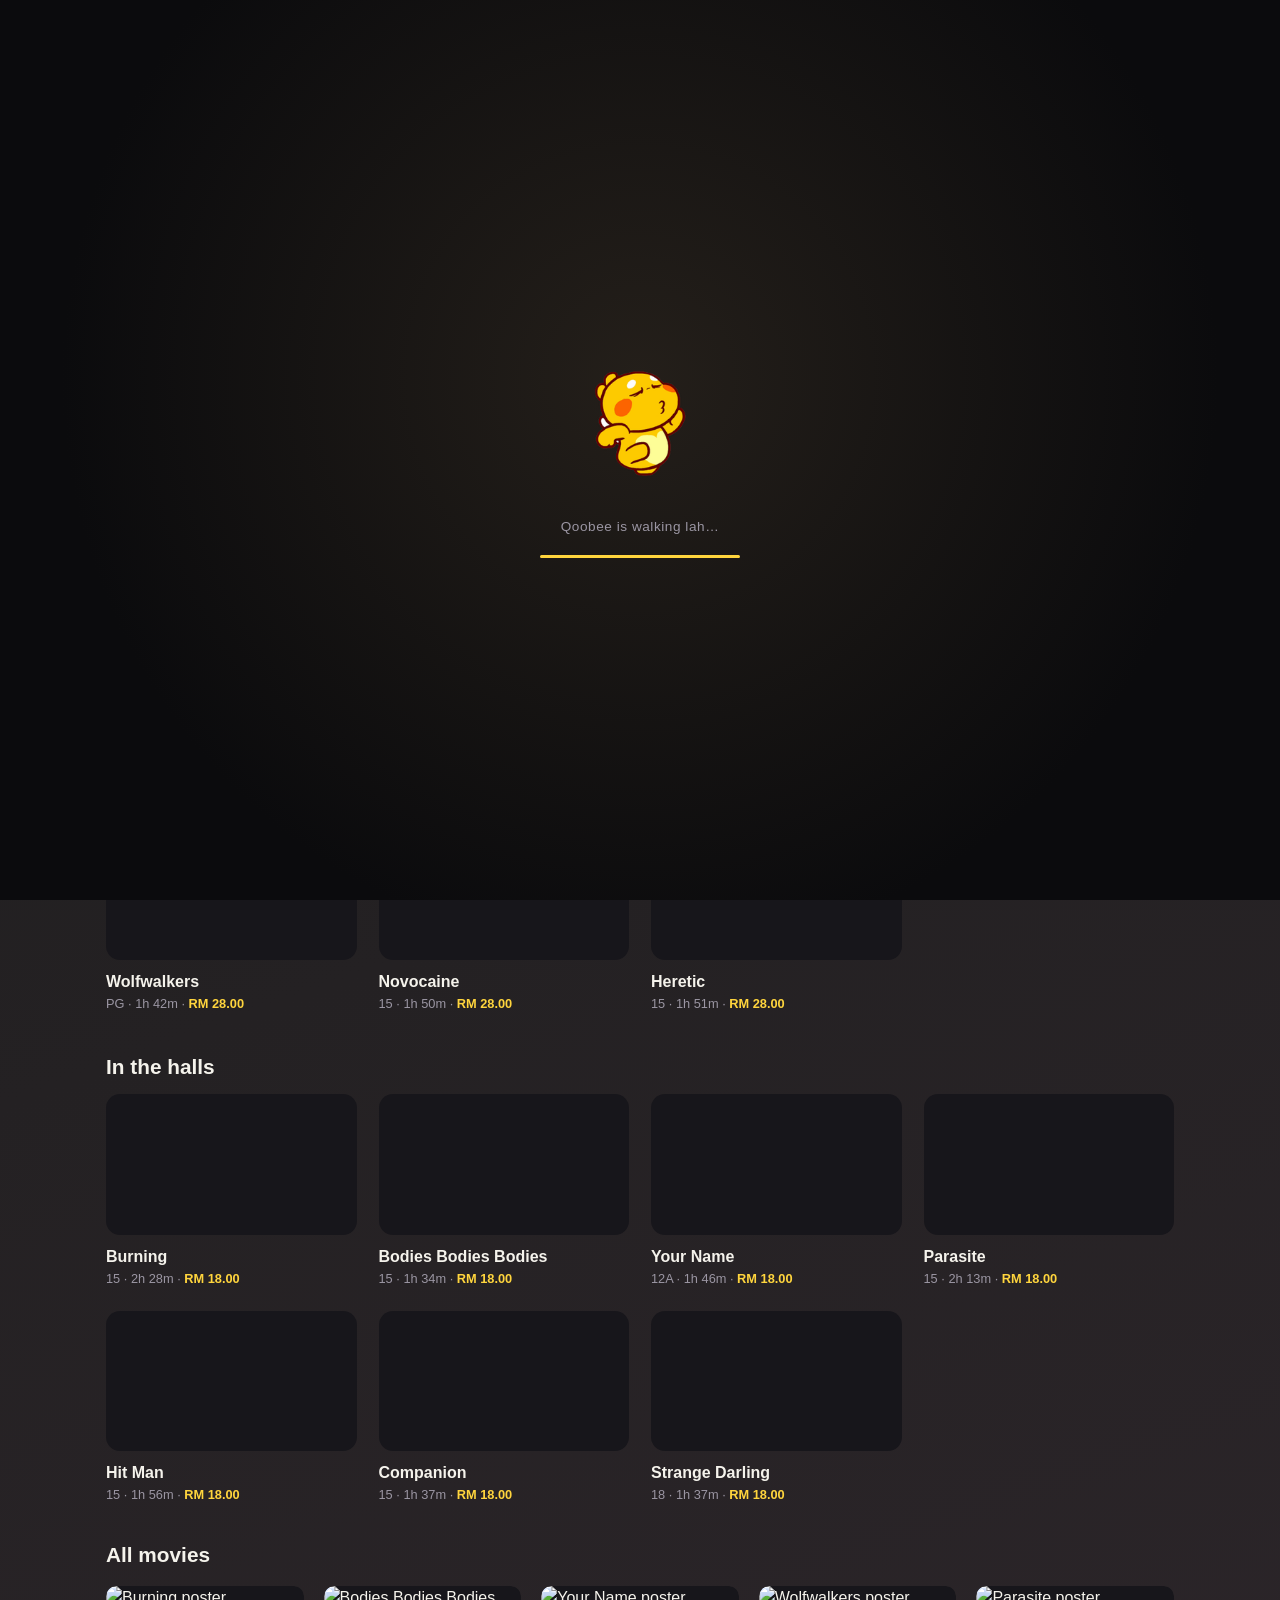
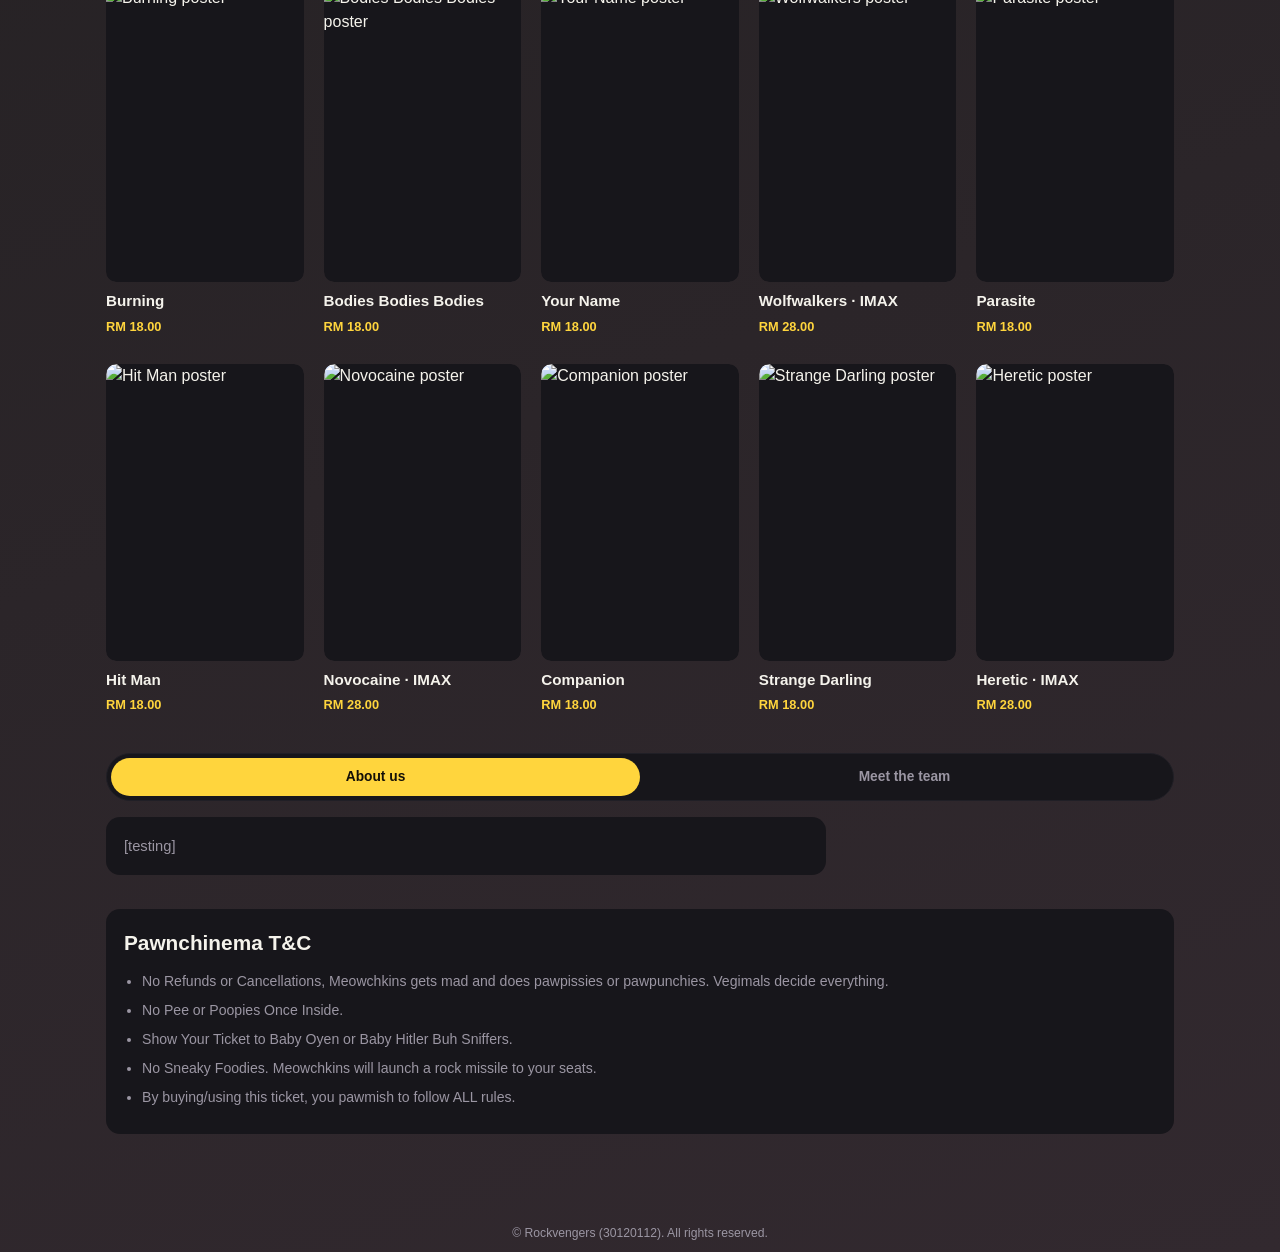
==== commit 9e2945b4: "trailers n times" ====
--- a/main.html
+++ b/main.html
@@ -30,12 +30,13 @@
         <p class="slots" id="detailSlots"></p>
         <p class="price-tag" id="detailPrice"></p>
         <p class="desc" id="detailDesc"></p>
+        <button class="trailer-btn" id="trailerBtn" type="button">▶ Watch trailer</button>
       </div>
     </div>
   </section>
 
   <section>
-    <h2>Showtime</h2>
+    <h2>Showtime <span class="tz-note" id="showtimeZone"></span></h2>
     <div class="showtimes" id="showtimes"></div>
   </section>
 
--- a/style.css
+++ b/style.css
@@ -648,3 +648,110 @@
   .eticket-scroll{overflow-x:auto;margin:0 -16px 12px;padding:0 16px;container-type:normal;}
   .eticket{min-width:640px;container-type:inline-size;}
 }
+
+/* ---------------- round 3 ---------------- */
+/* logo: bunny with the wordmark curving underneath */
+.brand-mark{position:relative;display:block;width:160px;height:84px;flex-shrink:0;}
+.brand-mark .brand-logo{position:absolute;left:50%;top:0;transform:translateX(-50%);height:58px;}
+.brand-arc{position:absolute;left:0;bottom:0;width:160px;height:46px;overflow:visible;}
+.brand-arc text{
+  font-family:"Slash Signature","Grenze Gotisch",serif;font-size:24px;
+  fill:var(--text);paint-order:stroke;stroke:rgba(0,0,0,.55);stroke-width:2px;
+}
+.tz-note{font-size:0.74rem;font-weight:600;color:var(--muted);margin-left:6px;}
+
+/* trailer previews: iframe sits under shade/text, never steals the mouse */
+.trailer-host{position:relative;overflow:hidden;}
+.trailer-frame{
+  position:absolute;left:50%;top:50%;transform:translate(-50%,-50%);
+  border:0;pointer-events:none;opacity:0;transition:opacity .5s ease;
+}
+.trailer-frame.on{opacity:1;}
+.poster-wrap{border-radius:10px;}
+.poster-wrap img{display:block;}
+.trailer-btn{
+  margin-top:14px;padding:10px 18px;border-radius:999px;border:1px solid var(--panel-2);
+  background:var(--panel);color:var(--text);font:inherit;font-weight:700;font-size:0.86rem;cursor:pointer;
+}
+.trailer-btn:hover{border-color:var(--gold);color:var(--gold);}
+.trailer-modal{align-items:center !important;padding:16px;}
+.trailer-box{position:relative;width:min(960px,100%);aspect-ratio:16/9;background:#000;border-radius:14px;overflow:hidden;}
+.trailer-box iframe{width:100%;height:100%;border:0;}
+.trailer-close{
+  position:absolute;top:8px;right:8px;z-index:2;width:34px;height:34px;border-radius:50%;
+  border:none;background:rgba(0,0,0,.6);color:#fff;font-size:1rem;cursor:pointer;
+}
+
+/* my ticket, nothing bought yet */
+.ticket-empty{text-align:center;padding:40px 16px 10px;}
+.ticket-empty img{width:150px;height:150px;}
+.ticket-empty h2{margin:8px 0 4px;}
+.ticket-empty p{color:var(--muted);margin:0 0 20px;}
+.ticket-empty .pick-btn{display:inline-block;width:auto;padding:13px 28px;text-decoration:none;}
+
+/* phone hero: description is desktop only, bigger logo needs more room */
+.hero-desc{display:none;}
+@media (max-width:859px){
+  .brand-mark{width:132px;height:70px;}
+  .brand-mark .brand-logo{height:46px;}
+  .brand-arc{width:132px;height:38px;}
+  .hero{margin-top:-102px;}
+}
+
+/* desktop: tvOS x cinejoy — full-width cinematic hero + landscape shelves */
+@media (min-width:860px){
+  .banner-wrap{display:none;}
+  .topbar{
+    position:sticky;top:0;z-index:40;border-bottom:none;
+    background:linear-gradient(180deg,rgba(11,11,13,.85),rgba(11,11,13,.35));
+    -webkit-backdrop-filter:blur(14px);backdrop-filter:blur(14px);
+  }
+  .hero{display:block;position:relative;margin-top:-120px;}
+  .hero-track{display:flex;overflow-x:auto;scroll-snap-type:x mandatory;scrollbar-width:none;}
+  .hero-track::-webkit-scrollbar{display:none;}
+  .hero-slide{
+    flex:0 0 100%;scroll-snap-align:start;position:relative;height:min(82vh,760px);
+    background:#111 center/cover no-repeat;color:#fff;text-decoration:none;
+  }
+  .hero-shade{
+    position:absolute;inset:0;
+    background:
+      linear-gradient(90deg,rgba(11,11,13,.92) 0%,rgba(11,11,13,.55) 38%,rgba(11,11,13,0) 65%),
+      linear-gradient(180deg,rgba(11,11,13,.6) 0%,rgba(11,11,13,0) 22%,rgba(11,11,13,0) 70%,#0b0b0d 100%);
+  }
+  .hero-info{position:absolute;left:max(48px,calc((100vw - 1100px)/2 + 16px));bottom:13%;width:min(520px,45vw);}
+  .hero-title{
+    margin:0;font-family:"Bebas Neue",Impact,sans-serif;font-weight:400;
+    font-size:clamp(3.4rem,6vw,5.6rem);line-height:.92;letter-spacing:.02em;text-shadow:0 4px 30px rgba(0,0,0,.5);
+  }
+  .hero-meta{margin:10px 0 0;font-size:0.9rem;color:rgba(255,255,255,.75);}
+  .hero-desc{display:block;margin:12px 0 22px;font-size:0.98rem;line-height:1.55;color:rgba(255,255,255,.85);}
+  .hero-btn{
+    display:inline-block;background:#fff;color:#0b0b0d;font-weight:800;font-size:0.95rem;
+    padding:13px 30px;border-radius:999px;transition:transform .2s ease,box-shadow .2s ease;
+  }
+  .hero-slide:hover .hero-btn{transform:scale(1.05);box-shadow:0 8px 30px rgba(255,255,255,.25);}
+  .hero-dots{position:absolute;right:max(48px,calc((100vw - 1100px)/2 + 16px));bottom:13%;display:flex;gap:7px;}
+  .hero-dots span{width:7px;height:7px;border-radius:50%;background:rgba(255,255,255,.3);transition:all .25s;}
+  .hero-dots span.active{background:#fff;width:22px;border-radius:4px;}
+
+  #shelves{display:block;}
+  .shelf{margin-top:38px;}
+  .shelf h2,section > h2{font-size:1.3rem;color:var(--text);font-weight:800;}
+  .shelf-row{display:grid;grid-template-columns:repeat(4,1fr);gap:22px;}
+  .wide-card{color:inherit;text-decoration:none;display:block;}
+  .wide-art{
+    aspect-ratio:16/9;border-radius:14px;background:#17161b center/cover no-repeat;
+    transition:transform .25s ease,box-shadow .25s ease;
+  }
+  /* tvOS focus: lift, scale and glow */
+  .wide-card:hover .wide-art,.poster-card:hover .poster-wrap{
+    transform:translateY(-6px) scale(1.04);
+    box-shadow:0 18px 40px rgba(0,0,0,.6),0 0 0 2px rgba(255,255,255,.18);
+  }
+  .poster-wrap{transition:transform .25s ease,box-shadow .25s ease;}
+  .poster-card:hover img{transform:none;}
+  .wide-title{margin-top:10px;font-weight:700;}
+  .wide-meta{font-size:0.8rem;color:var(--muted);}
+  .wide-meta .price-tag{display:inline;margin:0;font-size:0.8rem;}
+}
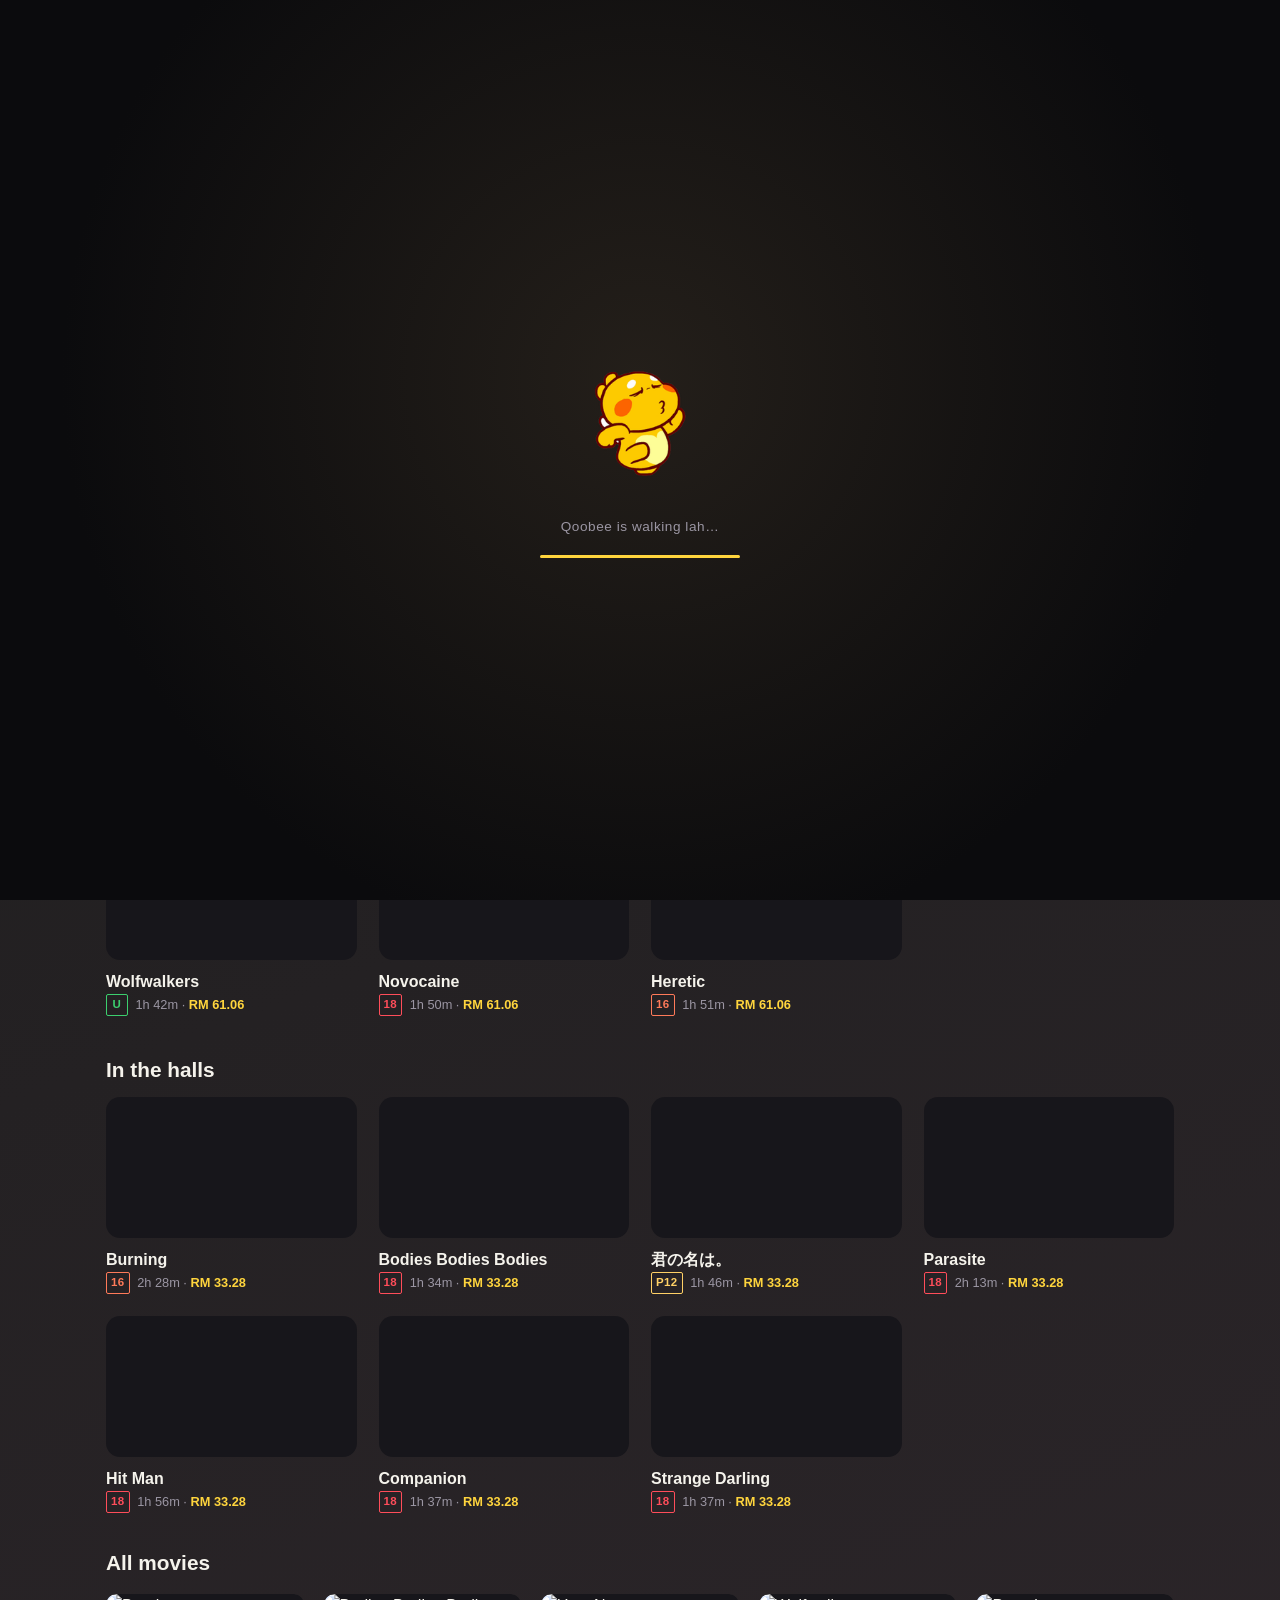
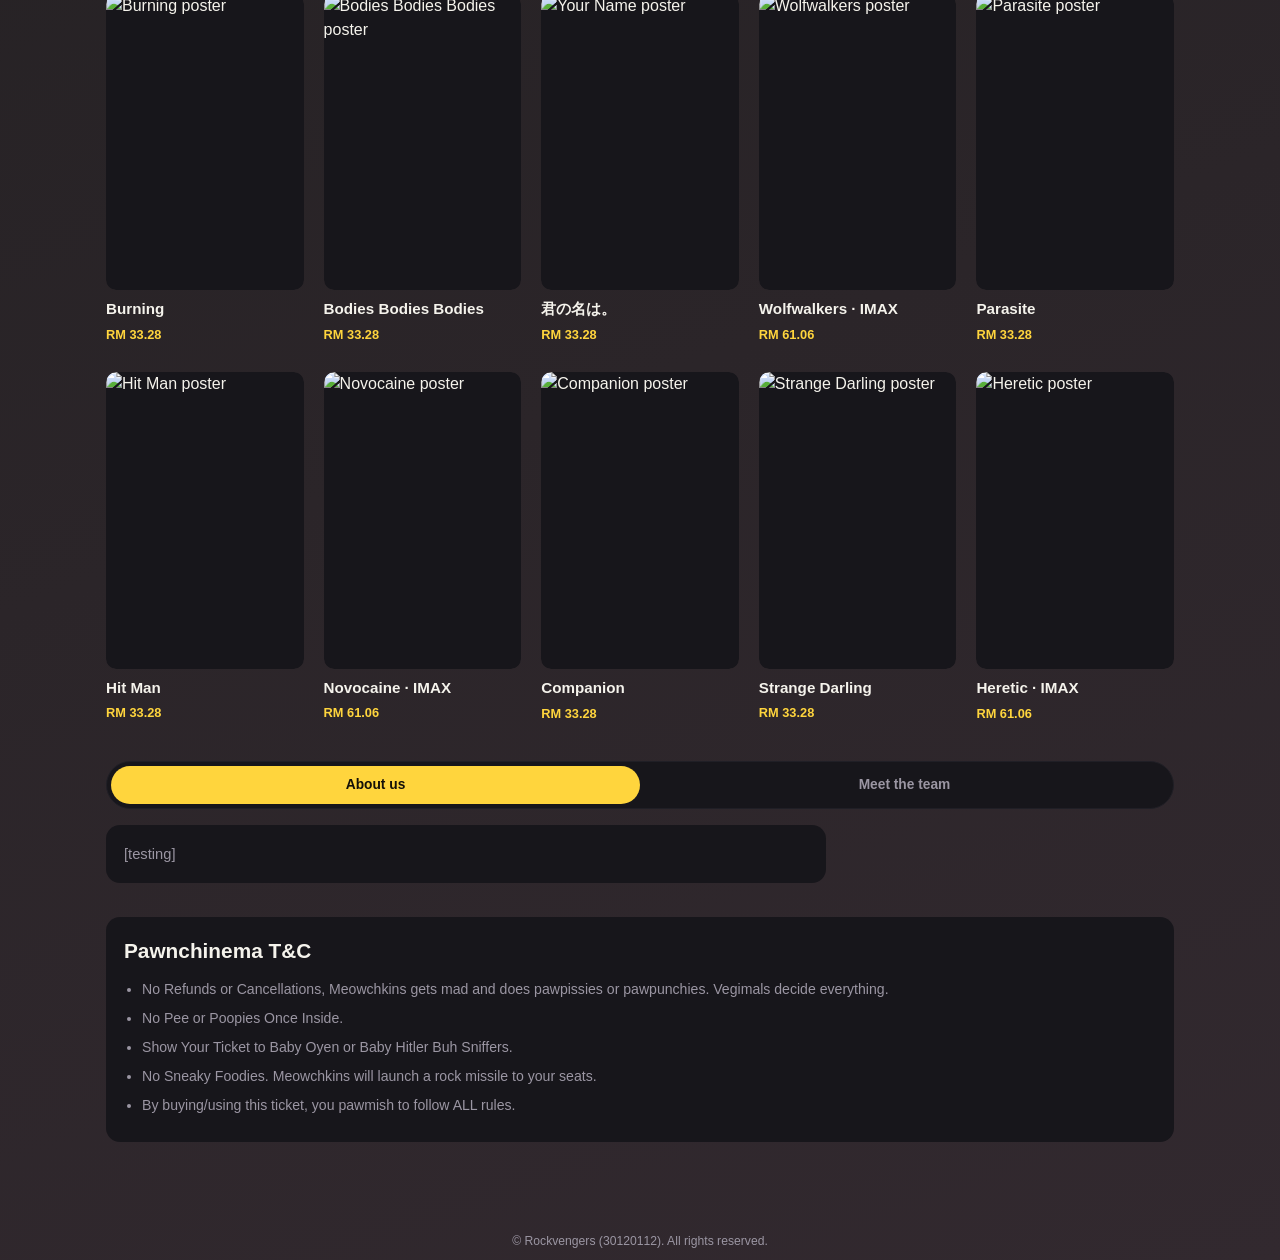
==== commit 11d088f1: "bleh" ====
--- a/main.html
+++ b/main.html
@@ -54,6 +54,11 @@
     </div>
   </section>
 
+  <section id="typesSection" hidden>
+    <h2>Ticket types</h2>
+    <div class="ticket-types" id="ticketTypes"></div>
+  </section>
+
   <div class="cta-bar">
     <p class="summary" id="ctaSummary">Pick a showtime and your seats to continue</p>
     <button class="pick-btn" id="ctaButton" disabled>Continue to payment</button>
--- a/style.css
+++ b/style.css
@@ -508,7 +508,7 @@
   display:grid;width:100%;aspect-ratio:1568/507;
   border-radius:10px;overflow:hidden;
   box-shadow:0 10px 28px rgba(0,0,0,.18);
-  font-family:"Space Mono",ui-monospace,monospace;
+  font-family:"Courier Prime","Space Mono",ui-monospace,monospace;
 }
 .eticket.front{grid-template-columns:67.9% 6.2% 1fr;}
 .et-art{position:relative;background:#222 center/cover no-repeat;color:#f4f1ea;}
@@ -533,7 +533,7 @@
 .et-strip{background:#000;display:flex;align-items:center;justify-content:center;}
 .et-strip span{
   writing-mode:vertical-rl;transform:rotate(180deg);
-  font-family:"Bebas Neue",Impact,sans-serif;font-size:4.4cqw;letter-spacing:.06em;color:#fff;
+  font-family:"Oswald","Bebas Neue",Impact,sans-serif;font-weight:400;font-size:3.6cqw;letter-spacing:.06em;color:#fff;
 }
 .et-stub{
   background:#fff;color:#141008;text-align:right;
@@ -561,7 +561,7 @@
   background:#fff;color:#141008;padding:3cqw 5cqw;
   display:flex;flex-direction:column;justify-content:center;
 }
-.et-terms h4{font-family:"Bebas Neue",Impact,sans-serif;font-weight:400;font-size:4.6cqw;line-height:1;margin:0 0 1.2cqw;}
+.et-terms h4{font-family:"Oswald","Bebas Neue",Impact,sans-serif;font-weight:700;letter-spacing:-.01em;font-size:4.6cqw;line-height:1;margin:0 0 1.2cqw;}
 .et-terms p{font-size:1.32cqw;letter-spacing:.08em;line-height:1.5;margin:0 0 1.3cqw;}
 .et-terms p:last-child{margin-bottom:0;}
 .ticket-actions{max-width:420px;margin:10px auto 0;}
@@ -651,9 +651,10 @@
 
 /* ---------------- round 3 ---------------- */
 /* logo: bunny with the wordmark curving underneath */
-.brand-mark{position:relative;display:block;width:160px;height:84px;flex-shrink:0;}
+.brand-mark{position:relative;display:block;width:160px;height:108px;flex-shrink:0;}
 .brand-mark .brand-logo{position:absolute;left:50%;top:0;transform:translateX(-50%);height:58px;}
-.brand-arc{position:absolute;left:0;bottom:0;width:160px;height:46px;overflow:visible;}
+/* starts 4px under the bunny so the arc's raised ends never touch it */
+.brand-arc{position:absolute;left:0;top:62px;width:160px;height:46px;overflow:visible;}
 .brand-arc text{
   font-family:"Slash Signature","Grenze Gotisch",serif;font-size:24px;
   fill:var(--text);paint-order:stroke;stroke:rgba(0,0,0,.55);stroke-width:2px;
@@ -692,10 +693,10 @@
 /* phone hero: description is desktop only, bigger logo needs more room */
 .hero-desc{display:none;}
 @media (max-width:859px){
-  .brand-mark{width:132px;height:70px;}
+  .brand-mark{width:132px;height:88px;}
   .brand-mark .brand-logo{height:46px;}
-  .brand-arc{width:132px;height:38px;}
-  .hero{margin-top:-102px;}
+  .brand-arc{width:132px;height:38px;top:50px;}
+  .hero{margin-top:-120px;}
 }
 
 /* desktop: tvOS x cinejoy — full-width cinematic hero + landscape shelves */
@@ -706,7 +707,7 @@
     background:linear-gradient(180deg,rgba(11,11,13,.85),rgba(11,11,13,.35));
     -webkit-backdrop-filter:blur(14px);backdrop-filter:blur(14px);
   }
-  .hero{display:block;position:relative;margin-top:-120px;}
+  .hero{display:block;position:relative;margin-top:-144px;}
   .hero-track{display:flex;overflow-x:auto;scroll-snap-type:x mandatory;scrollbar-width:none;}
   .hero-track::-webkit-scrollbar{display:none;}
   .hero-slide{
@@ -755,3 +756,63 @@
   .wide-meta{font-size:0.8rem;color:var(--muted);}
   .wide-meta .price-tag{display:inline;margin:0;font-size:0.8rem;}
 }
+
+/* ---------------- round 4 ---------------- */
+/* ratings: UK uses BBFC-style coloured squares, Malaysia LPF-style boxed tags */
+.rating-badge{
+  display:inline-flex;align-items:center;justify-content:center;vertical-align:1px;
+  min-width:1.9em;height:1.9em;padding:0 .35em;margin-right:4px;
+  font-weight:800;font-size:0.72rem;line-height:1;color:#fff;
+}
+.rating-badge.bbfc{border-radius:5px;}
+.bbfc.r-u{background:#1e9e47;}
+.bbfc.r-pg{background:#f2b600;color:#141008;}
+.bbfc.r-12a,.bbfc.r-12{background:#f27b00;}
+.bbfc.r-15{background:#e8197d;}
+.bbfc.r-18{background:#d6141d;}
+.rating-badge.lpf{border-radius:2px;background:transparent;border:1.5px solid currentColor;letter-spacing:.03em;}
+.lpf.r-u{color:#3ccf6e;}
+.lpf.r-p12{color:#ffd166;}
+.lpf.r-13{color:#ffa348;}
+.lpf.r-16{color:#ff7a59;}
+.lpf.r-18{color:#ff4d5a;}
+
+/* ticket types on the seat page */
+.ticket-types{display:flex;flex-direction:column;gap:10px;}
+.type-row{
+  display:flex;align-items:center;justify-content:space-between;gap:12px;
+  background:var(--panel);border:1px solid var(--panel-2);border-radius:12px;padding:12px 14px;
+}
+.type-name{font-weight:800;}
+.type-note{font-size:0.78rem;color:var(--muted);}
+.type-ctrl{display:flex;align-items:center;gap:10px;}
+.type-btn{
+  width:32px;height:32px;border-radius:50%;border:1px solid var(--panel-2);
+  background:var(--panel-2);color:var(--text);font-size:1.1rem;font-weight:700;cursor:pointer;
+}
+.type-btn:disabled{opacity:.3;cursor:not-allowed;}
+.type-count{min-width:1.2em;text-align:center;font-weight:800;}
+.pay-types{margin-top:6px !important;color:var(--gold) !important;font-weight:700;}
+@media (min-width:860px){
+  #movieRoot > section{grid-column:2;}
+  #movieRoot > section:nth-of-type(1){grid-column:1;grid-row:1 / span 4;}
+}
+
+/* e-ticket art: blurred poster stretched across, sharp poster on the right */
+.et-art{background:#111;overflow:hidden;}
+.et-art::before{z-index:1;background:linear-gradient(90deg,rgba(0,0,0,.7),rgba(0,0,0,.35) 55%,rgba(0,0,0,.1));}
+.et-art-fill{
+  position:absolute;inset:-6%;background:center/cover no-repeat;
+  filter:blur(2.2cqw) saturate(1.2) brightness(.75);
+}
+.et-poster{
+  position:absolute;top:0;right:0;height:100%;width:auto;max-width:none;z-index:1;
+  box-shadow:-1.5cqw 0 3cqw rgba(0,0,0,.55);
+}
+.et-premiere{z-index:2;max-height:72%;}
+.et-hallseat{z-index:2;left:8%;right:34%;}
+.et-title{
+  z-index:2;left:8%;right:34%;white-space:normal;line-height:.95;
+  font-weight:700;text-transform:none;overflow-wrap:break-word;
+}
+.et-stub em{font-style:normal;font-size:1.3cqw;letter-spacing:.08em;color:#6b6b6b;}
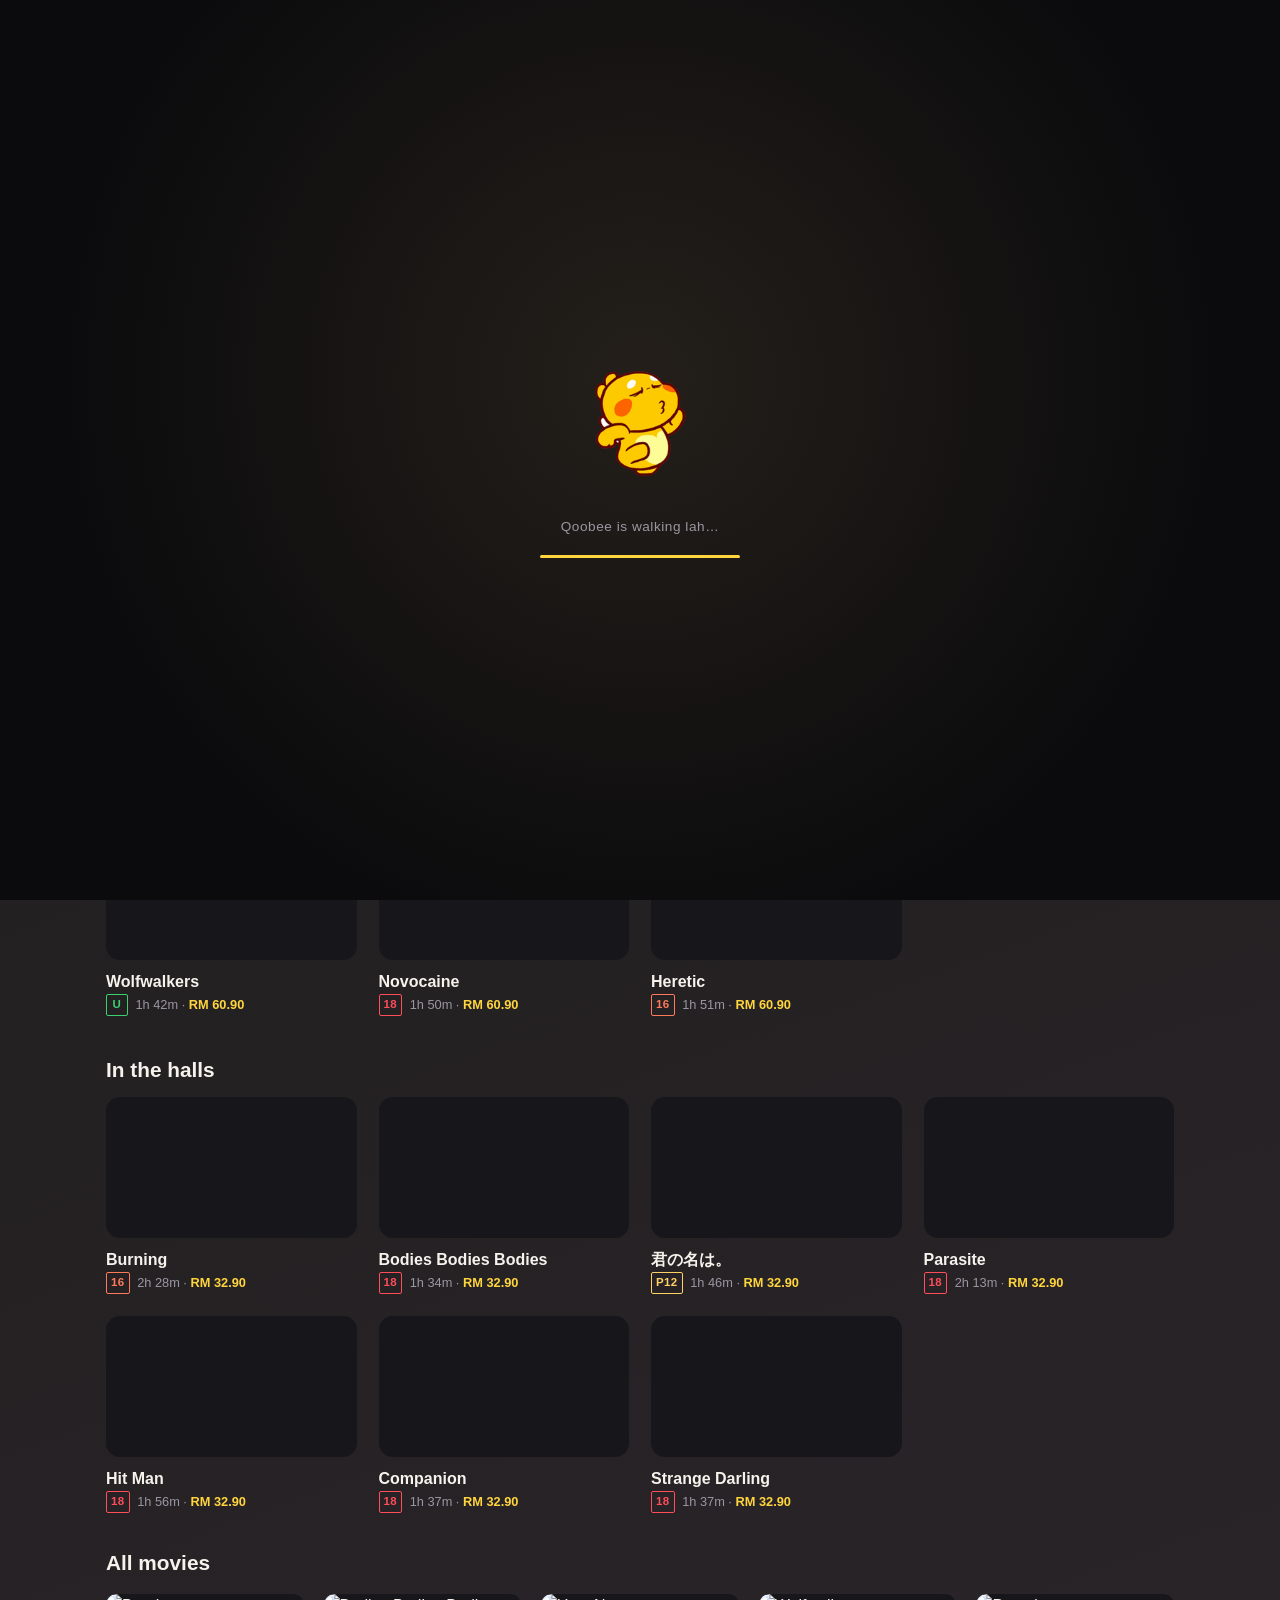
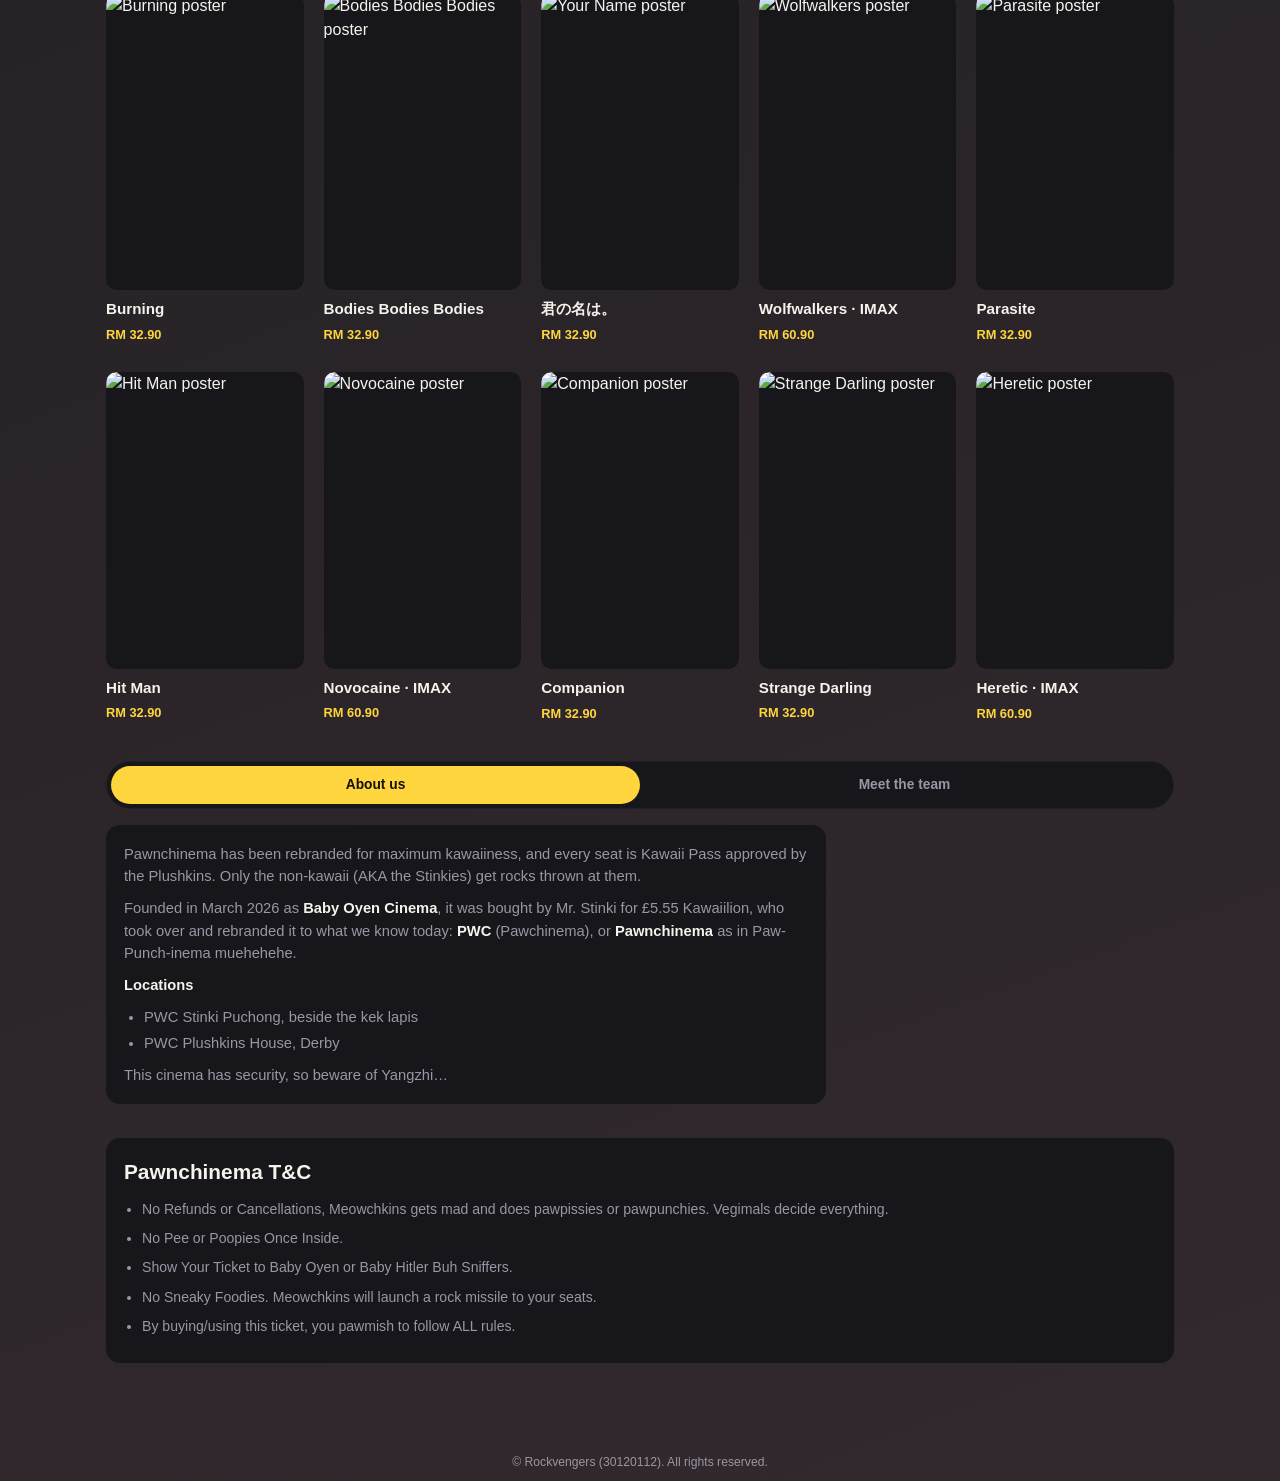
==== commit 64ffdf0d: "remove some top shit" ====
--- a/main.html
+++ b/main.html
@@ -15,7 +15,6 @@
 <header class="topbar">
   <a href="index.html" class="brand" style="text-decoration:none;">← Back</a>
   <div class="topbar-right">
-    <span class="slots-pill">pick seats</span>
   </div>
 </header>
 
--- a/style.css
+++ b/style.css
@@ -468,7 +468,7 @@
   .browse-row{display:grid;grid-template-columns:repeat(5,1fr);gap:28px 20px;overflow:visible;padding:4px 0;}
   .poster-card{width:auto;}
   .poster-card img,.poster-ph{width:100%;height:auto;aspect-ratio:2/3;}
-  .team-grid{grid-template-columns:repeat(3,minmax(0,200px));justify-content:start;}
+  .team-grid{grid-template-columns:repeat(3,minmax(0,200px));justify-content:center;}
   .about-copy{max-width:720px;}
 
   #movieRoot{display:grid;grid-template-columns:300px 1fr;column-gap:56px;align-items:start;}
@@ -816,3 +816,33 @@
   font-weight:700;text-transform:none;overflow-wrap:break-word;
 }
 .et-stub em{font-style:normal;font-size:1.3cqw;letter-spacing:.08em;color:#6b6b6b;}
+
+/* ---------------- round 5: e-ticket back strip ----------------
+   fixed columns so nothing collides: [number] [code + barcode on top / info at the bottom]
+   longest code is 29 chars; at 0.9cqw Courier that's ~15.7cqw, the barcode's length */
+.et-metal{display:grid;grid-template-columns:auto auto;justify-content:start;column-gap:2.2cqw;padding:2.4cqw 1.8cqw 2.4cqw 2.6cqw;}
+.et-metal.sage{background:linear-gradient(180deg,#7f9a7a 0%,#cfe0c6 24%,#5d7559 50%,#c3d7b9 74%,#86a07f 100%);}
+.et-metal.bronze{background:linear-gradient(180deg,#a8683f 0%,#e9b48a 24%,#7a4524 50%,#dea67b 74%,#b0744a 100%);}
+.et-num{align-self:center;font-size:5cqw;letter-spacing:.28em;}
+.et-side{display:flex;flex-direction:column;justify-content:space-between;height:100%;min-height:0;}
+.et-bc-row{display:flex;align-items:flex-start;gap:.5cqw;height:15.8cqw;}
+.et-code{font-size:.9cqw;letter-spacing:0;line-height:1;white-space:nowrap;}
+.et-barcode{width:4.6cqw;height:15.8cqw;}
+.et-barcode svg{width:15.8cqw;height:4.6cqw;}
+.et-info{font-size:.95cqw;line-height:1.45;letter-spacing:.02em;white-space:nowrap;max-height:10cqw;}
+
+/* ---------------- round 6 ---------------- */
+/* back strip: only a big barcode, turned to run down the strip */
+.et-metal{display:flex;align-items:center;justify-content:center;padding:2.4cqw;}
+.et-metal .et-barcode{position:relative;width:11cqw;height:26cqw;}
+.et-metal .et-barcode svg{width:26cqw;height:11cqw;}
+.et-stub{gap:2.2cqw;}
+
+/* payment: tax-inclusive receipt split */
+.pay-tax{display:grid;grid-template-columns:1fr auto;gap:2px 12px;margin-top:10px;font-size:0.82rem;color:var(--muted);}
+.pay-tax b{color:var(--text);padding-top:4px;border-top:1px solid var(--panel-2);margin-top:4px;}
+/* JsBarcode puts an inline transform on its <svg>, which cancelled the rotation */
+.et-metal .et-barcode svg{position:absolute;left:50%;top:50%;transform:translate(-50%,-50%) rotate(90deg) !important;}
+.about-copy ul{margin:0 0 10px;padding-left:20px;}
+.about-copy li{margin-bottom:4px;}
+.about-copy b{color:var(--text);}
